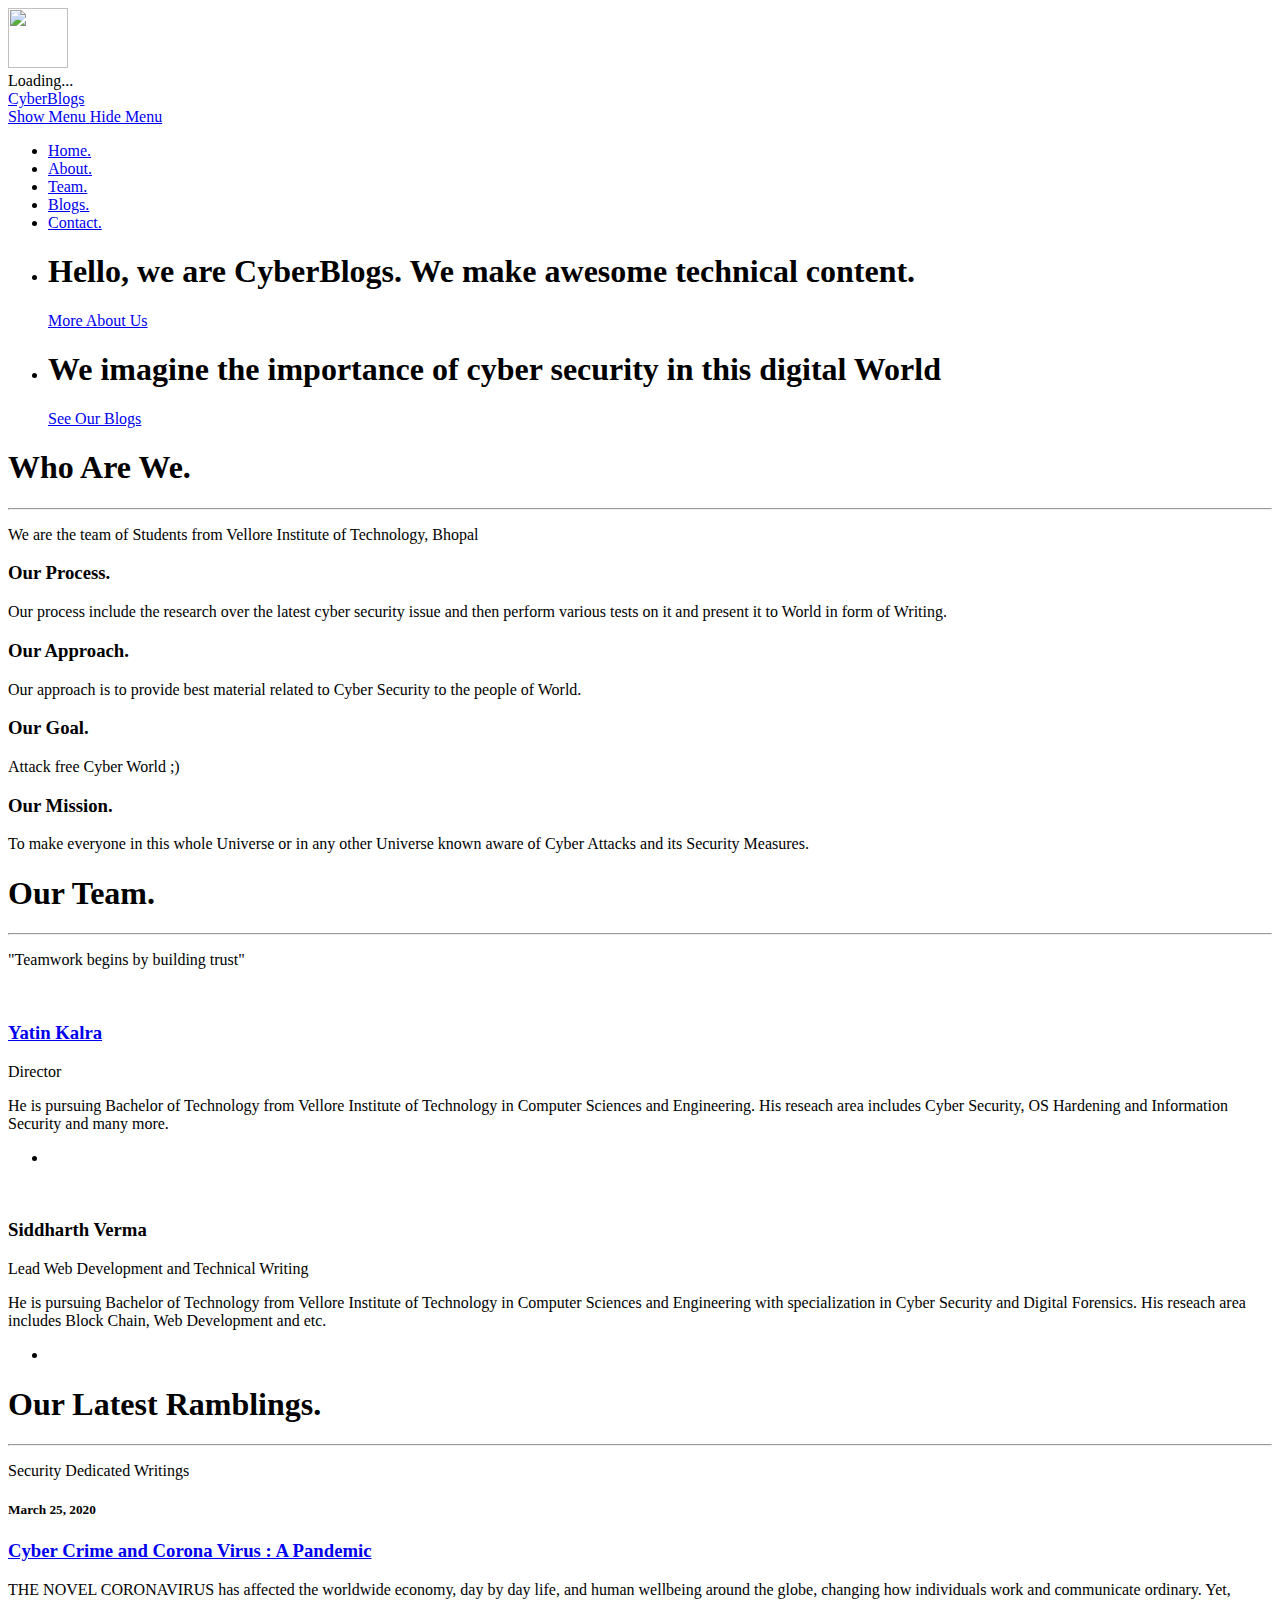
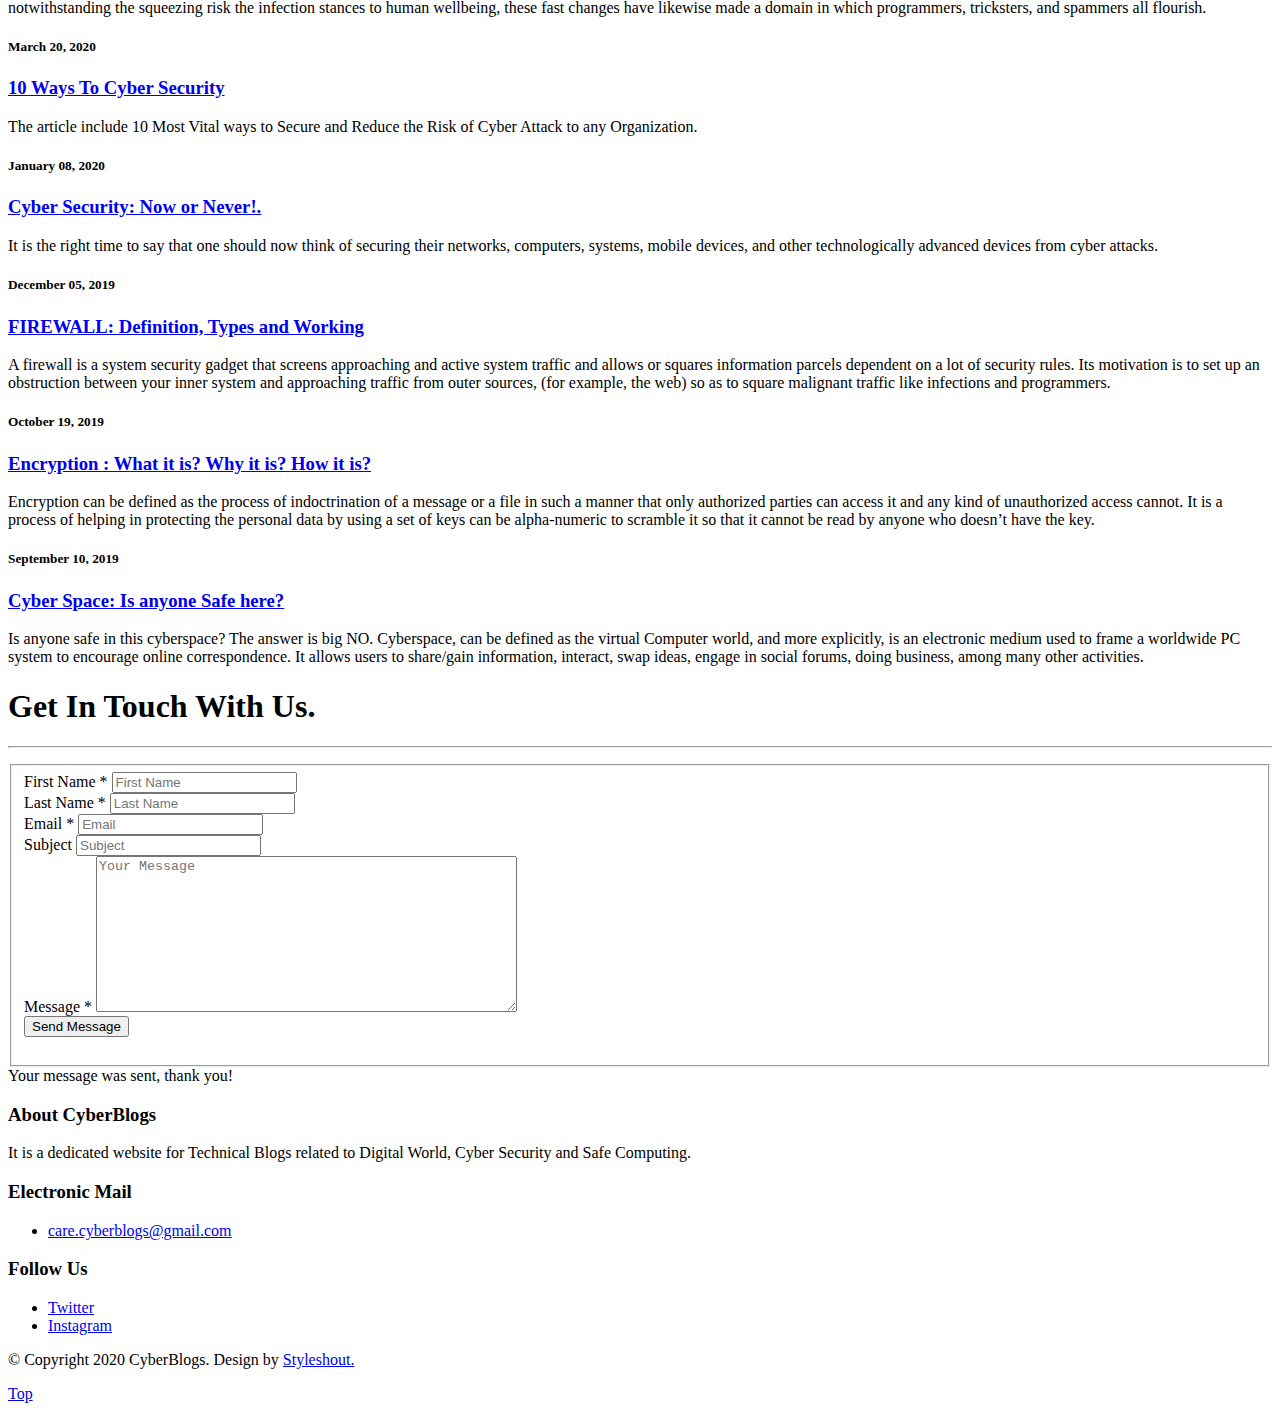
==== term/index.html @ 70e53a6a "Add files via upload" ====
<!DOCTYPE html>
<!--[if lt IE 8 ]><html class="no-js ie ie7" lang="en"> <![endif]-->
<!--[if IE 8 ]><html class="no-js ie ie8" lang="en"> <![endif]-->
<!--[if IE 9 ]><html class="no-js ie ie9" lang="en"> <![endif]-->
<!--[if (gte IE 9)|!(IE)]><!--><html class="no-js" lang="en"> <!--<![endif]-->
<head>

   <!--- Basic Page Needs
   ================================================== -->
   <meta charset="utf-8">
	<title>CyberBlogs</title>
	<meta name="description" content="">  
	<meta name="author" content="">

   <!-- Mobile Specific Metas
   ================================================== -->
	<meta name="viewport" content="width=device-width, initial-scale=1, maximum-scale=1">

	<!-- CSS
    ================================================== -->
   <link rel="stylesheet" href="css/base.css">
	<link rel="stylesheet" href="css/main.css">
   <link rel="stylesheet" href="css/media-queries.css">         

   <!-- Script
   =================================================== -->
	<script src="js/modernizr.js"></script>

   <!-- Favicons
	=================================================== -->
	<link rel="shortcut icon" href="logo.ico" >

</head>

<body class="homepage">

   <div id="preloader"> 
	   <div id="status">
         <img src="images/loader.gif" height="60" width="60" alt="">
         <div class="loader">Loading...</div>
      </div>
   </div>
   

   <!-- Header
   =================================================== -->
   <header id="main-header">

   	<div class="row header-inner">

	      <div class="logo">
	         <a class="smoothscroll" href="#h">CyberBlogs</a>
	      </div>

	      <nav id="nav-wrap">         
	         
	         <a class="mobile-btn" href="#nav-wrap" title="Show navigation">
	         	<span class='menu-text'>Show Menu</span>
	         	<span class="menu-icon"></span>
	         </a>
         	<a class="mobile-btn" href="#" title="Hide navigation">
         		<span class='menu-text'>Hide Menu</span>
         		<span class="menu-icon"></span>
         	</a>         

	         <ul id="nav" class="nav">
	            <li class="current"><a class="smoothscroll" href="#hero">Home.</a></li>
              <li><a class="smoothscroll" href="#about">About.</a></li>     
	 	          <li><a class="smoothscroll" href="#team">Team.</a></li>	            
	            <li><a class="smoothscroll" href="#journal">Blogs.</a></li>
              <li><a class="smoothscroll" href="#contact">Contact.</a></li>
	         </ul> 

	      </nav> <!-- /nav-wrap -->	      

	   </div> <!-- /header-inner -->

   </header> 


   <!-- Hero
   =================================================== -->
   <section id="hero">	
   	  
		<div class="row hero-content">

			<div class="twelve columns flex-container">

			   <div id="hero-slider" class="flexslider">

				   <ul class="slides">

					   <!-- Slide -->
					   <li>
						   <div class="flex-caption">
								<h1>Hello, we are CyberBlogs. We make awesome technical content.</h1>	
								<p><a class="button stroke smoothscroll" href="#about">More About Us</a></p>																   
							</div>						
					   </li>

					   <!-- Slide -->
					   <li>						
							<div class="flex-caption">
								<h1 >We imagine the importance of cyber security in this digital World</h1>	
								<p><a class="button stroke smoothscroll" href="#blog-wrapper">See Our Blogs</a></p>									   
							</div>					
					   </li>

					   
				   </ul>

			   </div> <!-- .flexslider -->				   

	      </div> <!-- .flex-container -->      

		</div> <!-- .hero-content -->	   

   </section> <!-- #hero -->





   <!-- About Section
   ================================================== -->
   <section id="about">

   	<div class="row section-head">

   		<div class="twelve columns">

	         <h1>Who Are We<span>.</span></h1>

	         <hr />

	         <p>We are the team of Students from Vellore Institute of Technology, Bhopal
	         </p>

	      </div>

      </div>

      <div class="row about-content"> 

      	<div class="mob-whole six columns left">

      		<h3>Our Process.</h3>	

	      	<p>Our process include the research over the latest cyber security issue and then perform various tests on it and present it to World in form of Writing.
	         </p>

      	</div> <!-- /left -->

      	<div class="mob-whole six columns right">

	      	<h3>Our Approach.</h3>

	      	<p>Our approach is to provide best material related to Cyber Security to the people of World.
	         </p>	

      	</div> <!-- /right -->

      </div> <!-- /row -->    

      <div class="row about-content"> 

      	<div class="mob-whole six columns left">

	      	<h3>Our Goal.</h3>	

	      	<p>Attack free Cyber World ;)
	         </p>

      	</div> <!-- /left -->

      	<div class="mob-whole six columns right">

	      	<h3>Our Mission.</h3>

	      	<p>To make everyone in this whole Universe or in any other Universe known aware of Cyber Attacks and its Security Measures.
	         </p>	

      	</div> <!-- /right -->

      </div> <!-- /row -->


      <!-- team
   	=================================================== -->
   	<div id='team'>

	      <div class="row team section-head">

	   		<div class="twelve columns">

		         <h1>Our Team<span>.</span></h1>

		         <hr />

		         <p>"Teamwork begins by building trust"
		         </p>	         

		      </div>

	      </div>

      	<div class="row about-content">

      		<div class="twelve columns">

		         <div id="team-wrapper" class="bgrid-half mob-bgrid-whole group">

		            <div class="bgrid member">

		               <div class="member-header">

		                 	<div class="member-pic">
									<img src="images/team/yatinkalra.jpg" alt=""/>                        	                       	
		                 	</div>

		                  <div class="member-name">
		                     <h3><a href="https://yatinkalra.github.io">Yatin Kalra</a></h3>
		                     <p>Director</p>
		                  </div>

		               </div>							

		               <p>He is pursuing Bachelor of Technology from Vellore Institute of Technology in Computer Sciences and Engineering. His reseach area includes Cyber Security, OS Hardening and Information Security and many more.</p>

		               <ul class="member-social">
		                 
		                  
		                  <li><a href="https://www.linkedin.com/in/yatin-kalra/"><i class="fa fa-linkedin"></i></a></li>
		                
		               </ul>

		          	</div> <!-- /member -->

		            <div class="bgrid member">

		              	<div class="member-header">
										
								<div class="member-pic">
		                 		<img src="images/team/10010.png" alt=""/>                        	
		                	</div>
		                
		                	<div class="member-name">
		                   	<h3>Siddharth Verma</h3>
		                   	<p>Lead Web Development and Technical Writing</p>
		                	</div>

		               </div>

		               <p>He is pursuing Bachelor of Technology from Vellore Institute of Technology in Computer Sciences and Engineering with specialization in Cyber Security and Digital Forensics. His reseach area includes Block Chain, Web Development and etc. </p>

		               <ul class="member-social">
		                  
		                  <li><a href="https://www.linkedin.com/in/siddharth-v-68b170111/"><i class="fa fa-linkedin"></i></a></li>
		                  
		               </ul>

		       		</div> <!-- /member -->

		         </div> <!-- /twelve -->

	         </div> <!-- /team-wrapper -->

         </div> <!-- /row -->

      </div> <!-- /team -->           

   </section> <!-- /about -->


   <!-- journal
   =================================================== -->
   <section id="journal">

	   <div class="row section-head">

	   	<div class="twelve columns">

			   <h1>Our Latest Ramblings<span>.</span></h1>

			   <hr />

			   <p>Security Dedicated Writings
		      </p>	         

		    </div>

	   </div>

      <div class="row">

      	<div class="twelve columns">

	         <div id="blog-wrapper" class="bgrid-third s-bgrid-half mob-bgrid-whole group">

	            <article class="bgrid">
						
						<h5>March 25, 2020</h5>
	               <h3><a href="CyberAttacksandCoronaVirusAPandemic.html">Cyber Crime and Corona Virus : A Pandemic</a></h3>
	                           
	               <p>THE NOVEL CORONAVIRUS has affected the worldwide economy, day by day life, and human wellbeing around the globe, changing how individuals work and communicate ordinary. Yet, notwithstanding the squeezing risk the infection stances to human wellbeing, these fast changes have likewise made a domain in which programmers, tricksters, and spammers all flourish.
	               </p>
	                        
	            </article>

	            <article class="bgrid">
						
						<h5>March 20, 2020</h5>
	               <h3><a href="10WaysToCyberSecurity.html">10 Ways To Cyber Security</a></h3>
	                           
	               <p>
	               The article include 10 Most Vital ways to Secure and Reduce the Risk of Cyber Attack to any Organization. 
	            	</p>
	                        
	            </article>

	            <article class="bgrid">
						
						<h5>January 08, 2020</h5>	
	               <h3><a href="CyberSecurity.html">Cyber Security: Now or Never!.</a></h3>
	                           
	               <p>
	               It is the right time to say that one should now think of securing their networks, computers, systems, mobile devices, and other technologically advanced devices from cyber attacks. 
	            	</p>
	                        
	            </article>

	            <article class="bgrid first">
						
						<h5>December 05, 2019</h5>
	               <h3><a href="Firewall.html">FIREWALL: Definition, Types and Working</a></h3>
	                           
	               <p>
	              A firewall is a system security gadget that screens approaching and active system traffic and allows or squares information parcels dependent on a lot of security rules. Its motivation is to set up an obstruction between your inner system and approaching traffic from outer sources, (for example, the web) so as to square malignant traffic like infections and programmers.
	            	</p>
	                        
	            </article>



	            <article class="bgrid">
						
						<h5>October 19, 2019</h5>
	               <h3><a href="Encryption.html">Encryption : What it is? Why it is? How it is?
</a></h3>
	                           
	               <p>Encryption can be defined as the process of indoctrination of a message or a file in such a manner that only authorized parties can access it and any kind of unauthorized access cannot. It is a process of helping in protecting the personal data by using a set of keys can be alpha-numeric to scramble it so that it cannot be read by anyone who doesn’t have the key.
	            	</p>
	                        
	            </article>    
              <article class="bgrid">
            
            <h5>September 10, 2019</h5>
                 <h3><a href="CyberSpace.html">Cyber Space: Is anyone Safe here?</a></h3>
                             
                 <p>Is anyone safe in this cyberspace? The answer is big NO. Cyberspace, can be defined as the virtual Computer world, and more explicitly, is an electronic medium used to frame a worldwide PC system to encourage online correspondence. It allows users to share/gain information, interact, swap ideas, engage in social forums, doing business, among many other activities.
                </p>
                          
              </article>                   

	         </div> <!-- /blog-wrapper -->

	      </div> <!-- /twelve -->

      </div> <!-- /row -->

   </section> <!-- /blog -->

   
   <!-- Contact Section
   ================================================== -->
   <section id="contact">

   	<div class="row section-head">

   		<div class="twelve columns">

	         <h1>Get In Touch With Us<span>.</span></h1>

	         <hr />

	         <p>
	         </p>

	      </div>

      </div>

      <div class="row form-section">
      	
      	<div id="contact-form" class="twelve columns">

            <form name="contactForm" id="contactForm" method="post" action="">

      			<fieldset>

                  <div class="row">

	                  <div class="six columns mob-whole">
	                  	<label for="contactFname">First Name <span class="required">*</span></label>	      						   
	      					<input name="contactFname" type="text" id="contactFname" placeholder="First Name" value="" />	      					
	                  </div>

	                  <div class="six columns mob-whole">	
	                  	<label for="contactLname">Last Name <span class="required">*</span></label>      						   
	      					<input name="contactLname" type="text" id="contactLname" placeholder="Last Name" value="" />	      					
	                  </div>	                        

                  </div>

                  <div class="row">

	                  <div class="six columns mob-whole">	
	                  	<label for="contactEmail">Email <span class="required">*</span></label>      						   
	      					<input name="contactEmail" type="text" id="contactEmail" placeholder="Email" value="" />	      					
	                  </div>

	                  <div class="six columns mob-whole">	 
	                  	<label for="contactSubject">Subject</label>     						   
	      					<input name="contactSubject" type="text" id="contactSubject" placeholder="Subject"  value="" />	      					
	                  </div>

                  </div>

                  <div class="row">

	                  <div class="twelve columns">
	                     <label  for="contactMessage">Message <span class="required">*</span></label>
	                     <textarea name="contactMessage"  id="contactMessage" placeholder="Your Message" rows="10" cols="50" ></textarea>
	                  </div>

                  </div>

                  <div>
                     <button class="submit full-width">Send Message</button>
                     <div id="image-loader">
                        <img src="images/loader.gif" alt="" />
                     </div>
                  </div>

      			</fieldset>
      				
      		</form> <!-- /contactForm -->

            <!-- message box -->
            <div id="message-warning"></div>
            <div id="message-success">
               <i class="fa fa-check"></i>Your message was sent, thank you!<br />
    			</div>

         </div> <!-- /contact-form -->      	

      </div> <!-- /form-section -->     

   </section>  <!-- /contact-->



   <!-- Footer
   ================================================== -->
   <footer>

      <div class="row">       

         <div class="six columns tab-whole footer-about">
        
        <h3>About CyberBlogs</h3>
               
            <p>It is a dedicated website for Technical Blogs related to Digital World, Cyber Security and Safe Computing.
            </p>

         </div> <!-- /footer-about -->

         <div class="six columns tab-whole right-cols">

            <div class="row">

               <div class="columns">
                  <h3 class="address">Electronic Mail</h3>
                  
                  <ul>
                    
                    <li><a href="mailto:care.cyberblogs@gmail.com">care.cyberblogs@gmail.com</a></li>
                  </ul>                  
               </div> <!-- /columns -->             

               <div class="columns last">
                  <h3 class="contact">Follow Us</h3>

                  <ul>

                     <li><a href="#">Twitter</a></li>
                     <li><a href="#">Instagram</a></li>
                  </ul>
                  
               </div> <!-- /columns --> 

            </div> <!-- /Row(nested) -->

         </div>

         <p class="copyright">&copy; Copyright 2020 CyberBlogs. Design by <a href="http://www.styleshout.com/">Styleshout.</a></p>        

         <div id="go-top">
            <a class="smoothscroll" title="Back to Top" href="#top"><span>Top</span><i class="fa fa-long-arrow-up"></i></a>
         </div>

      </div> <!-- /row -->

   </footer> <!-- /footer -->

   <!-- Java Script
   ================================================== -->
   <script src="http://ajax.googleapis.com/ajax/libs/jquery/1.10.2/jquery.min.js"></script>
   <script>window.jQuery || document.write('<script src="js/jquery-1.10.2.min.js"><\/script>')</script>
   <script type="text/javascript" src="js/jquery-migrate-1.2.1.min.js"></script>   
   <script src="js/jquery.flexslider.js"></script>
   <script src="js/jquery.fittext.js"></script>
   <script src="js/backstretch.js"></script> 
   <script src="js/waypoints.js"></script>  
   <script src="js/main.js"></script>

</body>

</html>
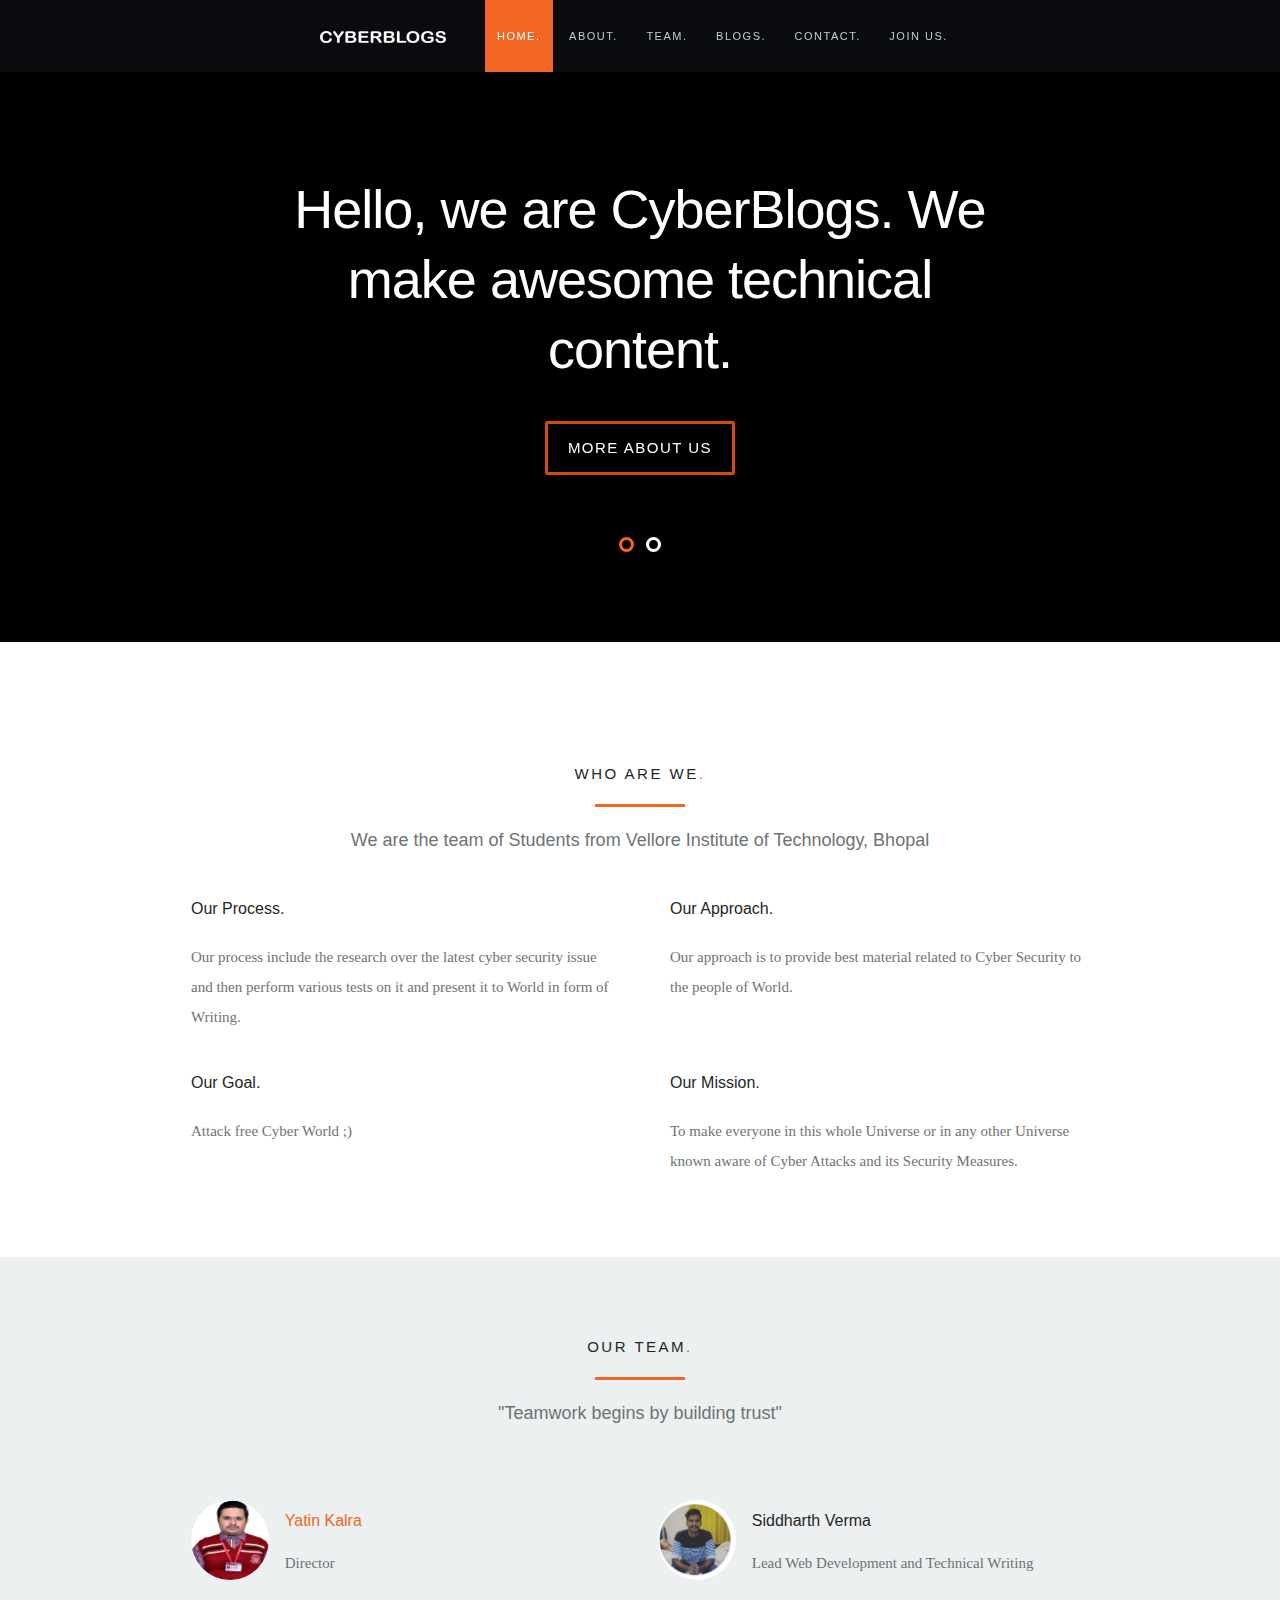
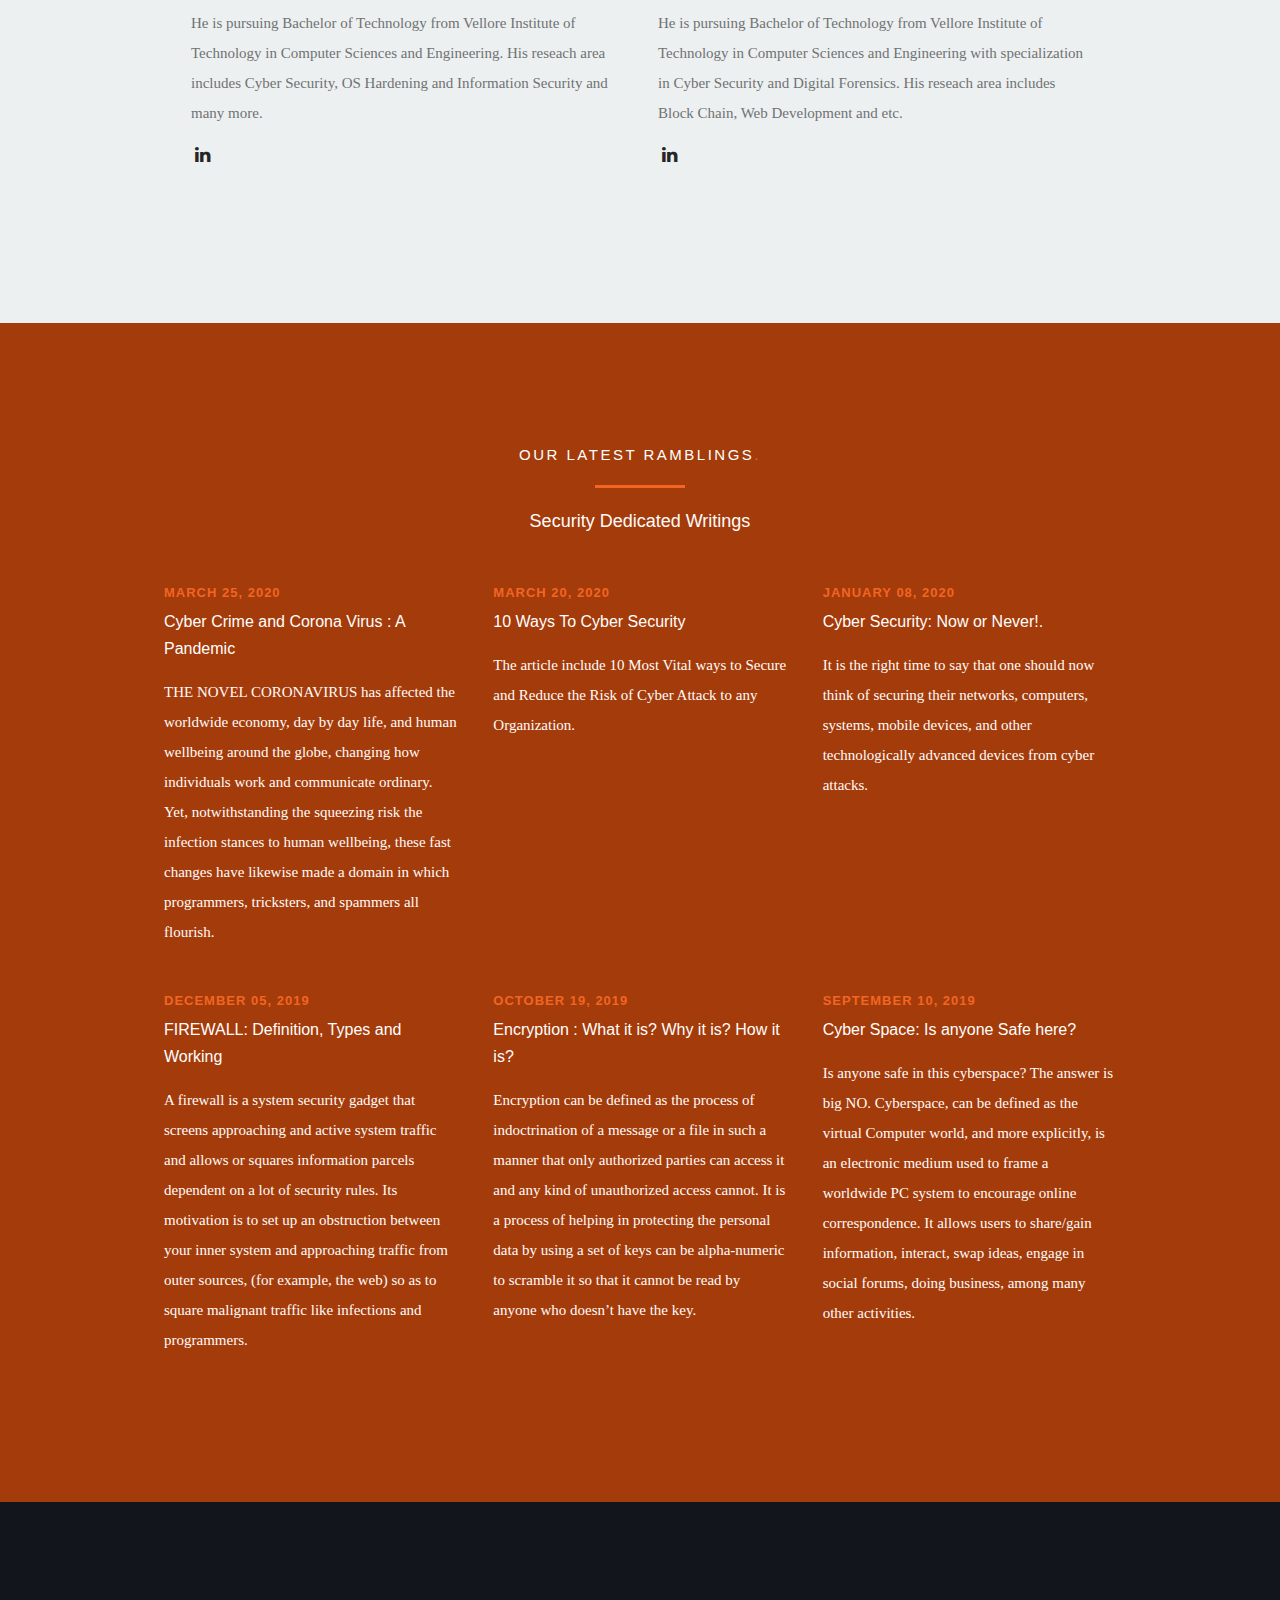
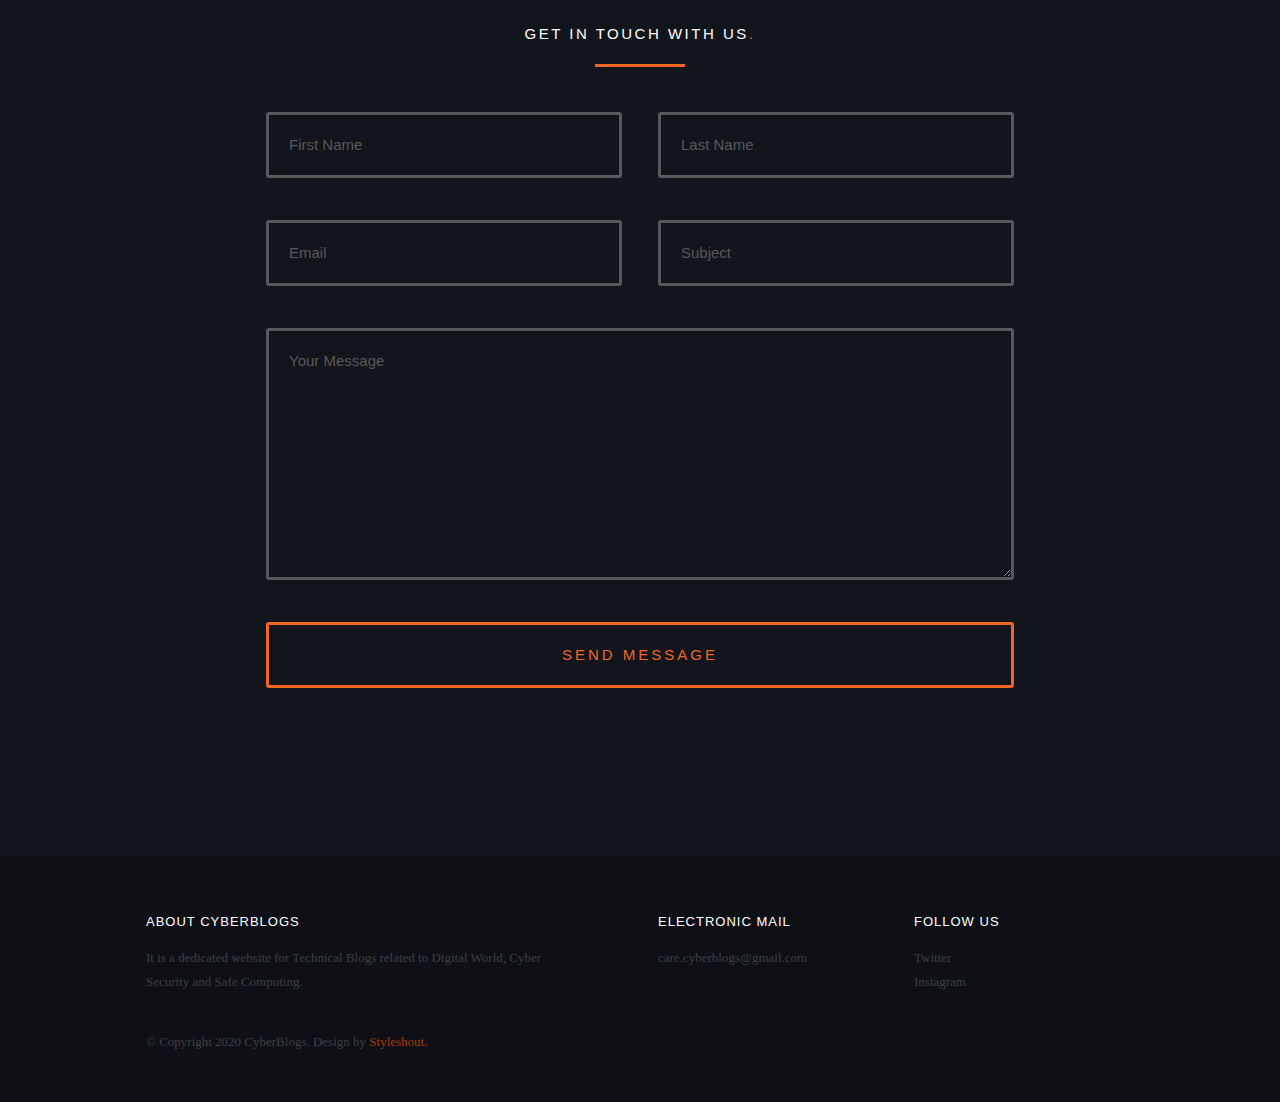
==== commit bc8e19eb: "Update Join Us Column" ====
--- a/term/index.html
+++ b/term/index.html
@@ -1,4 +1,4 @@
-<!DOCTYPE html>
+	<!DOCTYPE html>
 <!--[if lt IE 8 ]><html class="no-js ie ie7" lang="en"> <![endif]-->
 <!--[if IE 8 ]><html class="no-js ie ie8" lang="en"> <![endif]-->
 <!--[if IE 9 ]><html class="no-js ie ie9" lang="en"> <![endif]-->
@@ -69,6 +69,7 @@
 	 	          <li><a class="smoothscroll" href="#team">Team.</a></li>	            
 	            <li><a class="smoothscroll" href="#journal">Blogs.</a></li>
               <li><a class="smoothscroll" href="#contact">Contact.</a></li>
+               <li><a class="current" href="https://docs.google.com/forms/d/e/1FAIpQLSdSVOXUPXWKIibEZHU6uEx7wgsjXc45kYLTH7e_ikDORe4XVw/viewform?usp=sf_link">Join Us.</a></li>
 	         </ul> 
 
 	      </nav> <!-- /nav-wrap -->	      
@@ -496,6 +497,9 @@
                      <li><a href="#">Twitter</a></li>
                      <li><a href="#">Instagram</a></li>
                   </ul>
+
+
+
                   
                </div> <!-- /columns --> 
 
@@ -526,4 +530,4 @@
 
 </body>
 
-</html>+</html>
--- a/term/css/base.css
+++ b/term/css/base.css
@@ -0,0 +1,623 @@
+/* =================================================================== */
+/* 
+/*  Puremedia v1.0 Base Stylesheet
+/*  url:styleshout.com
+/*  10-09-2014
+/*
+/*  ------------------------------------------------------------------ 
+  
+    TOC: 
+    a. Reset
+    b. Basic Setup Styles
+    c. Typography  
+    d. Media
+    e. Grid
+    f. MISC
+  
+/* =================================================================== */
+
+/* 
+/* a. Reset - normalize.css v3.0.1 | MIT License | git.io/normalize
+/* =================================================================== */
+html {
+	font-family: sans-serif;
+	-ms-text-size-adjust: 100%;
+	-webkit-text-size-adjust: 100%;
+}
+body {
+	margin: 0;
+}
+article, aside, details, figcaption, figure, footer, header, hgroup, main, nav, section, summary {
+	display: block;
+}
+audio, canvas, progress, video {
+	display: inline-block;
+	vertical-align: baseline;
+}
+audio:not([controls]) {
+	display: none;
+	height: 0;
+}
+[hidden], template {
+	display: none;
+}
+a {
+	background: transparent;
+}
+a:active, a:hover {
+	outline: 0;
+}
+abbr[title] {
+	border-bottom: 1px dotted;
+}
+b, strong {
+	font-weight: bold;
+}
+dfn {
+	font-style: italic;
+}
+h1 {
+	font-size: 2em;
+	margin: 0.67em 0;
+}
+mark {
+	background: #ff0;
+	color: #000;
+}
+small {
+	font-size: 80%;
+}
+sub, sup {
+	font-size: 75%;
+	line-height: 0;
+	position: relative;
+	vertical-align: baseline;
+}
+sup {
+	top: -0.5em;
+}
+sub {
+	bottom: -0.25em;
+}
+img {
+	border: 0;
+}
+svg:not(:root) {
+	overflow: hidden;
+}
+figure {
+	margin: 1em 40px;
+}
+hr {
+	-moz-box-sizing: content-box;
+	box-sizing: content-box;
+	height: 0;
+}
+pre {
+	overflow: auto;
+}
+code, kbd, pre, samp {
+	font-family: monospace, monospace;
+	font-size: 1em;
+}
+button, input, optgroup, select, textarea {
+	color: inherit;
+	font: inherit;
+	margin: 0;
+}
+button {
+	overflow: visible;
+}
+button, select {
+	text-transform: none;
+}
+button, html input[type="button"], input[type="reset"], input[type="submit"] {
+	-webkit-appearance: button;
+	cursor: pointer;
+}
+button[disabled], html input[disabled] {
+	cursor: default;
+}
+button::-moz-focus-inner, input::-moz-focus-inner {
+	border: 0;
+	padding: 0;
+}
+input {
+	line-height: normal;
+}
+input[type="checkbox"], input[type="radio"] {
+	box-sizing: border-box;
+	padding: 0;
+}
+input[type="number"]::-webkit-inner-spin-button, input[type="number"]::-webkit-outer-spin-button {
+	height: auto;
+}
+input[type="search"] {
+	-webkit-appearance: textfield;
+	-moz-box-sizing: content-box;
+	-webkit-box-sizing: content-box;
+	box-sizing: content-box;
+}
+input[type="search"]::-webkit-search-cancel-button, input[type="search"]::-webkit-search-decoration {
+	-webkit-appearance: none;
+}
+fieldset {
+	border: 1px solid #c0c0c0;
+	margin: 0 2px;
+	padding: 0.35em 0.625em 0.75em;
+}
+legend {
+	border: 0;
+	padding: 0;
+}
+textarea {
+	overflow: auto;
+}
+optgroup {
+	font-weight: bold;
+}
+table {
+	border-collapse: collapse;
+	border-spacing: 0;
+}
+td, th {
+	padding: 0;
+}
+
+/* 
+/* b. Basic Setup Styles - Top Elements
+/* =================================================================== */
+*, *:before, *:after {
+	-webkit-box-sizing: border-box;
+	-moz-box-sizing: border-box;
+	box-sizing: border-box;
+}
+html {
+	-webkit-font-smoothing: antialiased;
+	-moz-osx-font-smoothing: grayscale;
+	font-size: 62.5%;
+}
+body {
+	font-weight: normal;
+	line-height: 1;
+	text-rendering: optimizeLegibility;
+}
+
+/* 
+/* c. Typography
+====================================================================== */
+div, dl, dt, dd, ul, ol, li, h1, h2, h3, h4, h5, h6, pre, form, p, blockquote, th, td {
+	margin: 0;
+	padding: 0;
+}
+h1, h2, h3, h4, h5, h6 {
+	text-rendering: optimizeLegibility;
+	line-height: 1.2;
+}
+hr {
+	border: solid #ddd;
+	border-width: 1px 0 0;
+	clear: both;
+	margin: 11px 0 24px;
+	height: 0;
+}
+em, i {
+	font-style: italic;
+	line-height: inherit;
+}
+strong, b {
+	font-weight: bold;
+	line-height: inherit;
+}
+small {
+	font-size: 60%;
+	line-height: inherit;
+}
+ul {
+	list-style: none;
+}
+ol {
+	list-style: decimal;
+}
+ol, ul.square, ul.circle, ul.disc {
+	margin-left: 17px;
+}
+ul.square {
+	list-style: square;
+}
+ul.circle {
+	list-style: circle;
+}
+ul.disc {
+	list-style: disc;
+}
+ul li {
+	padding-left: 4px;
+}
+ul ul, ul ol, ol ol, ol ul {
+	margin: 3px 0 3px 17px;
+}
+
+/* links
+---------------------------------------------------------------------- */
+a {
+	text-decoration: none;
+	line-height: inherit;
+}
+a img {
+	border: none;
+}
+a:focus {
+	outline: none;
+}
+p a, p a:visited {
+	line-height: inherit;
+}
+
+/* 
+/* d. Media
+/* =================================================================== */
+img, video, embed, object {
+	max-width: 100%;
+	height: auto;
+}
+object, embed {
+	height: 100%;
+}
+img {
+	-ms-interpolation-mode: bicubic;
+}
+
+/* 
+/* e. Grid
+===================================================================== */
+.row {
+	width: 94%;
+	max-width: 1024px;
+	margin: 0 auto;
+}
+.ie8 .row {
+	width: 1024px;
+}
+.narrow .row {
+	max-width: 980px;
+}
+.row .row {
+	width: auto;
+	max-width: none;
+	margin-left: -18px;
+	margin-right: -18px;
+}
+.row:before, .row:after {
+	content: "";
+	display: table;
+}
+.row:after {
+	clear: both;
+}
+.column, .columns, .bgrid {
+	position: relative;
+	padding: 0 18px;
+	min-height: 1px;
+	float: left;
+}
+.column.centered, .columns.centered {
+	float: none;
+	margin: 0 auto;
+}
+.row.collapsed > .column, .row.collapsed > .columns, .column.collapsed, .columns.collapsed {
+	padding: 0;
+}
+[class*="column"] + [class*="column"]:last-child {
+	float: right;
+}
+[class*="column"] + [class*="column"].end {
+	float: right;
+}
+.one, .row .one {
+	width: 8.33333%;
+}
+.two, .row .two {
+	width: 16.66667%;
+}
+.three, .row .three {
+	width: 25%;
+}
+.four, .row .four {
+	width: 33.33333%;
+}
+.five, .row .five {
+	width: 41.66667%;
+}
+.six, .row .six {
+	width: 50%;
+}
+.seven, .row .seven {
+	width: 58.33333%;
+}
+.eight, .row .eight {
+	width: 66.66667%;
+}
+.nine, .row .nine {
+	width: 75%;
+}
+.ten .row .ten {
+	width: 83.33333%;
+}
+.eleven, .row .eleven {
+	width: 91.66667%;
+}
+.twelve, .row .twelve {
+	width: 100%;
+}
+
+/* tablets
+--------------------------------------------------------------- */
+@media screen and (max-width:768px) {
+	.row {
+		width: auto;
+		padding-left: 30px;
+		padding-right: 30px;
+	}
+	.row .row {
+		padding-left: 0;
+		padding-right: 0;
+		margin-left: -15px;
+		margin-right: -15px;
+	}
+	.column, .columns {
+		padding: 0 15px;
+	}
+	.tab-fourth, .row .tab-fourth {
+		width: 25%;
+	}
+	.tab-third, .row .tab-third {
+		width: 33.33333%;
+	}
+	.tab-half, .row .tab-half {
+		width: 50%;
+	}
+	.tab-2thirds, .row .tab-2thirds {
+		width: 66.66667%;
+	}
+	.tab-3fourths, .row .tab-3fourths {
+		width: 75%;
+	}
+	.tab-whole, .row .tab-whole {
+		width: 100%;
+	}
+}
+
+/* mobile
+--------------------------------------------------------------- */
+@media screen and (max-width:600px) {
+	.row {
+		padding-left: 25px;
+		padding-right: 25px;
+	}
+	.row .row {
+		margin-left: -10px;
+		margin-right: -10px;
+	}
+	.column, .columns {
+		padding: 0 10px;
+	}
+	.mob-fourth, .row .mob-fourth {
+		width: 25%;
+	}
+	.mob-half, .row .mob-half {
+		width: 50%;
+	}
+	.mob-3fourths, .row .mob-3fourths {
+		width: 75%;
+	}
+	.mob-whole, .row .mob-whole {
+		width: 100%;
+	}
+}
+
+/* small mobile devices
+--------------------------------------------------------------- */
+@media screen and (max-width:400px) {
+	.row {
+		padding-left: 30px;
+		padding-right: 30px;
+	}
+	.row .row {
+		padding-left: 0;
+		padding-right: 0;
+		margin-left: 0;
+		margin-right: 0;
+	}
+	.column, .columns {
+		width: auto !important;
+		float: none !important;
+		margin-left: 0;
+		margin-right: 0;
+		clear: both;
+		padding: 0;
+	}
+	[class*="column"] + [class*="column"]:last-child {
+		float: none;
+	}
+}
+
+/* larger screens
+--------------------------------------------------------------- */
+@media screen and (min-width:1200px) {
+	.wide .wrap {
+		max-width: 1180px;
+	}
+}
+
+
+/* block grids
+--------------------------------------------------------------- */
+.bgrid-sixth .bgrid {
+	width: 16.66667%;
+}
+.bgrid-fourth .bgrid {
+	width: 25%;
+}
+.bgrid-third .bgrid {
+	width: 33.33333%;
+}
+.bgrid-half .bgrid {
+	width: 50%;
+}
+.bgrid {
+	padding: 0;
+}
+
+/* Clearing for block grid columns. Allows columns with
+different heights to align properly. */
+.first {
+	clear: both;
+}
+
+/* first column in large(default) screen - for IE8 */
+.bgrid-sixth .bgrid:nth-child(6n+1), .bgrid-fourth .bgrid:nth-child(4n+1), .bgrid-third .bgrid:nth-child(3n+1), .bgrid-half .bgrid:nth-child(2n+1) {
+	clear: both;
+}
+
+/* smaller screens */
+@media screen and (max-width:900px) {
+	/* block grids for small screens */
+	.s-bgrid-sixth .bgrid {
+		width: 16.66667%;
+	}
+	.s-bgrid-fourth .bgrid {
+		width: 25%;
+	}
+	.s-bgrid-third .bgrid {
+		width: 33.33333%;
+	}
+	.s-bgrid-half .bgrid {
+		width: 50%;
+	}
+	.s-bgrid-whole .bgrid {
+		width: 100%;
+		clear: both;
+	}
+	.first, [class*="bgrid-"] .bgrid:nth-child(n) {
+		clear: none;
+	}
+	.s-bgrid-sixth .bgrid:nth-child(6n+1), .s-bgrid-fourth .bgrid:nth-child(4n+1), .s-bgrid-third .bgrid:nth-child(3n+1), .s-bgrid-half .bgrid:nth-child(2n+1) {
+		clear: both;
+	}
+}
+
+/* tablets */
+@media screen and (max-width:768px) {
+	.tab-bgrid-sixth .bgrid {
+		width: 16.66667%;
+	}
+	.tab-bgrid-fourth .bgrid {
+		width: 25%;
+	}
+	.tab-bgrid-third .bgrid {
+		width: 33.33333%;
+	}
+	.tab-bgrid-half .bgrid {
+		width: 50%;
+	}
+	.tab-bgrid-whole .bgrid {
+		width: 100%;
+		clear: both;
+	}
+	.first, [class*="tab-bgrid-"] .bgrid:nth-child(n) {
+		clear: none;
+	}
+	.tab-bgrid-sixth .bgrid:nth-child(6n+1), .tab-bgrid-fourth .bgrid:nth-child(4n+1), .tab-bgrid-third .bgrid:nth-child(3n+1), .tab-bgrid-half .bgrid:nth-child(2n+1) {
+		clear: both;
+	}
+}
+
+/* mobile devices */
+@media screen and (max-width:600px) {
+	.mob-bgrid-sixth .bgrid {
+		width: 16.66667%;
+	}
+	.mob-bgrid-fourth .bgrid {
+		width: 25%;
+	}
+	.mob-bgrid-third .bgrid {
+		width: 33.33333%;
+	}
+	.mob-bgrid-half .bgrid {
+		width: 50%;
+	}
+	.mob-bgrid-whole .bgrid {
+		width: 100%;
+		clear: both;
+	}
+	.first, [class*="mob-bgrid-"] .bgrid:nth-child(n) {
+		clear: none;
+	}
+	.mob-bgrid-sixth .bgrid:nth-child(6n+1), .mob-bgrid-fourth .bgrid:nth-child(4n+1), .mob-bgrid-third .bgrid:nth-child(3n+1), .mob-bgrid-half .bgrid:nth-child(2n+1) {
+		clear: both;
+	}
+}
+
+/* stack on small mobile devices */
+@media screen and (max-width:400px) {
+	.stack .bgrid {
+		width: auto !important;
+		float: none !important;
+		margin-left: 0;
+		margin-right: 0;
+		clear: both;
+	}
+}
+
+/* 
+/* f. MISC
+===================================================================== */
+
+/* Clearing - (http://nicolasgallagher.com/micro-clearfix-hack/
+--------------------------------------------------------------------- */
+.group:before, .group:after {
+	content: "";
+	display: table;
+}
+.group:after {
+	clear: both;
+}
+
+/* Misc Helper Styles
+--------------------------------------------------------------------- */
+.hidden {
+	display: none;
+}
+.remove-bottom {
+	margin-bottom: 0;
+}
+.half-bottom {
+	margin-bottom: 15px !important;
+}
+.add-bottom {
+	margin-bottom: 30px !important;
+}
+.no-border {
+	border: none;
+}
+.text-center {
+	text-align: center;
+}
+.text-left {
+	text-align: left;
+}
+.text-right {
+	text-align: right;
+}
+.pull-left {
+	float: left;
+}
+.pull-right {
+	float: right;
+}
+.align-center {
+	margin-left: auto;
+	margin-right: auto;
+	text-align: center;
+}--- a/term/css/main.css
+++ b/term/css/main.css
@@ -0,0 +1,2001 @@
+/* =================================================================== */
+/* 
+/*  Puremedia v1.0 Main Stylesheet
+/*  url:styleshout.com
+/*  10-10-2014
+/*
+/*  ------------------------------------------------------------------ 
+
+    TOC: 
+    a. Webfonts and Iconfonts
+    b. Document Setup
+    c. Forms  
+    d. Preloader
+    e. Buttons
+    f. Other Components
+    g. Header Styles
+    h. Content Styles
+    i. Footer Styles
+    j. Common and shared styles
+    k. Hero Section
+    l. Portfolio Section
+    m. Services Section
+    n. About Section
+    o. Journal Section
+    p. Contact Section
+    q. Blog Entry
+    r. Portfolio Entry
+
+/* =================================================================== */
+
+/* 
+/* a. Webfonts and Iconfonts
+/* =================================================================== */
+@import url("fonts.css");
+@import url("font-awesome/css/font-awesome.min.css");
+@import url("simple-line-icons/simple-line-icons.css");
+
+/* 
+/* b. Document Setup
+/* =================================================================== */
+
+/* Body
+---------------------------------------------------------------------- */
+body {
+	background: #0e1015;
+	font: 15px/30px "merriweather-regular", serif;
+	font-weight: normal;
+	color: #575859;
+}
+
+/* Links
+---------------------------------------------------------------------- */
+a, a:visited {
+	color: #f26522;
+	-moz-transition: all 0.3s ease-in-out;
+	-o-transition: all 0.3s ease-in-out;
+	-webkit-transition: all 0.3s ease-in-out;
+	-ms-transition: all 0.3s ease-in-out;
+	transition: all 0.3s ease-in-out;
+}
+a:hover, a:focus {
+	color: black;
+}
+
+/* Typography
+--------------------------------------------------------------------- */
+h1, h2, h3, h4, h5, h6 {
+	font-family: "raleway-bold", sans-serif;
+	color: #252525;
+	font-style: normal;
+	text-rendering: optimizeLegibility;
+	margin: 18px 0 15px;
+}
+h1 a, h2 a, h3 a, h4 a, h5 a, h6 a {
+	font-weight: inherit;
+}
+h1 {
+	font-size: 30px;
+	line-height: 36px;
+	margin-top: 0;
+	letter-spacing: -1px;
+}
+h2 {
+	font-size: 24px;
+	line-height: 30px;
+}
+h3 {
+	font-size: 20px;
+	line-height: 30px;
+}
+h4 {
+	font-size: 17px;
+	line-height: 30px;
+}
+h5 {
+	font-size: 14px;
+	line-height: 30px;
+	margin-top: 15px;
+	text-transform: uppercase;
+	letter-spacing: 1px;
+}
+h6 {
+	font-size: 13px;
+	line-height: 30px;
+	margin-top: 15px;
+	text-transform: uppercase;
+	letter-spacing: 1px;
+}
+p {
+	margin: 15px 0 15px 0;
+}
+p img {
+	margin: 0;
+}
+p.lead {
+	font: 17px/33px "merriweather-light", serif;
+	color: #707273;
+}
+em {
+	font: 15px/30px "merriweather-italic", serif;
+	font-style: normal;
+}
+strong, b {
+	font: 15px/30px "merriweather-bold", serif;
+	font-weight: normal;
+}
+small {
+	font-size: 11px;
+	line-height: inherit;
+}
+blockquote {
+	margin: 18px 0px;
+	padding-left: 40px;
+	position: relative;
+}
+blockquote:before {
+	content: "\201C";
+	opacity: 0.45;
+	font-size: 80px;
+	line-height: 0px;
+	margin: 0;
+	font-family: arial, sans-serif;
+	position: absolute;
+	top: 30px;
+	left: 0;
+}
+blockquote p {
+	font-family: georgia, serif;
+	font-style: italic;
+	padding: 0;
+	font-size: 18px;
+	line-height: 30px;
+}
+blockquote cite {
+	display: block;
+	font-size: 12px;
+	font-style: normal;
+	line-height: 18px;
+}
+blockquote cite:before {
+	content: "\2014 \0020";
+}
+blockquote cite a, blockquote cite a:visited {
+	color: #707273;
+	border: none;
+}
+abbr {
+	font-family: "merriweather-bold", serif;
+	font-variant: small-caps;
+	text-transform: lowercase;
+	letter-spacing: .5px;
+	color: #7d7e80;
+}
+pre, code {
+	font-family: Consolas, "Andale Mono", Courier, "Courier New", monospace;
+}
+pre {
+	white-space: pre;
+	white-space: pre-wrap;
+	word-wrap: break-word;
+}
+code {
+	padding: 3px;
+	background: #ecf0f1;
+	color: #707273;
+	border-radius: 3px;
+}
+del {
+	text-decoration: line-through;
+}
+abbr[title], dfn[title] {
+	border-bottom: 1px dotted;
+	cursor: help;
+}
+mark {
+	background: #FFF49B;
+	color: #000;
+}
+hr {
+	border: solid white;
+	border-width: 1px 0 0;
+	clear: both;
+	margin: 23px 0 12px;
+	height: 0;
+}
+
+/* Lists
+--------------------------------------------------------------------- */
+ul, ol {
+	margin-top: 15px;
+	margin-bottom: 15px;
+}
+ul {
+	list-style: disc;
+	margin-left: 17px;
+}
+dl {
+	margin: 0 0 15px 0;
+}
+dt {
+	margin: 0;
+	color: #f26522;
+}
+dd {
+	margin: 0 0 0 20px;
+}
+
+/* Floated Image
+--------------------------------------------------------------------- */
+img.pull-right {
+	margin: 12px 0px 0px 18px;
+}
+img.pull-left {
+	margin: 12px 18px 0px 0px;
+}
+
+/* 
+/* c. Forms
+/* =================================================================== */
+form {
+	margin-bottom: 24px;
+}
+fieldset {
+	margin: 0 0 24px 0;
+	padding: 0;
+	border: none;
+}
+input, button {
+	-webkit-font-smoothing: antialiased;
+}
+input[type="text"], 
+input[type="password"], 
+input[type="email"], 
+textarea, 
+select {
+	display: block;
+	padding: 12px 15px;
+	margin: 0 0 12px 0;
+	border: 0;
+	outline: none;
+	vertical-align: middle;
+	color: #a3a4a6;
+	font-family: "raleway-regular", sans-serif;
+	font-size: 14px;
+	line-height: 24px;
+	border-radius: 3px;
+	max-width: 100%;
+	background: transparent;
+	border: 3px solid #a9aaab;
+}
+textarea {
+	min-height: 162px;
+}
+input[type="text"]:focus, 
+input[type="password"]:focus, 
+input[type="email"]:focus, 
+textarea:focus {
+	background: white;
+}
+label, legend {
+	font: 15px/30px "raleway-bold", sans-serif;
+	margin: 12px 0;
+	color: #252525;
+	display: block;
+}
+label span, legend span {
+	color: #575859;
+	font: 15px/30px "merriweather-bold", serif;
+}
+input[type="checkbox"], input[type="radio"] {
+	font-size: 15px;
+	color: #575859;
+}
+input[type="checkbox"] {
+	display: inline;
+}
+
+/* 
+/* d. Preloader
+/* =================================================================== */
+#preloader {
+	position: fixed;
+	top: 0;
+	left: 0;
+	right: 0;
+	bottom: 0;
+	background: #12151b;
+	z-index: 99999;
+	height: 100%;
+}
+.no-js #preloader {
+	display: none;
+}
+
+#status {
+	position: absolute;
+	left: 50%;
+	top: 50%;
+	width: 60px;
+	height: 60px;
+	margin: -30px 0 0 -30px;
+	padding: 0;
+}
+#status img {
+	display: none;
+}
+
+.loader {
+	margin: 0 auto;
+	font-size: 10px;
+	position: relative;
+	text-indent: -9999em;
+	border-top: 1.1em solid rgba(255, 255, 255, 0.2);
+	border-right: 1.1em solid rgba(255, 255, 255, 0.2);
+	border-bottom: 1.1em solid rgba(255, 255, 255, 0.2);
+	border-left: 1.1em solid #f26522;
+	-webkit-animation: load 1.1s infinite linear;
+	animation: load 1.1s infinite linear;
+}
+.loader, .loader:after {
+	border-radius: 50%;
+	width: 60px;
+	height: 60px;
+}
+@-webkit-keyframes load {
+	0% {
+		-webkit-transform: rotate(0deg);
+		transform: rotate(0deg);
+	}
+	100% {
+		-webkit-transform: rotate(360deg);
+		transform: rotate(360deg);
+	}
+}
+@keyframes load {
+	0% {
+		-webkit-transform: rotate(0deg);
+		transform: rotate(0deg);
+	}
+	100% {
+		-webkit-transform: rotate(360deg);
+		transform: rotate(360deg);
+	}
+}
+
+/* for ie8 */
+.ie8 #status img {
+	display: block;
+}
+.ie8 .loader {
+	display: none;
+}
+
+
+/* 
+/* e. Buttons
+/* =================================================================== */
+.button, 
+.button:visited, 
+button, 
+input[type="submit"], 
+input[type="reset"], 
+input[type="button"] {
+	display: inline-block;
+	font: 15px/30px "raleway-bold", sans-serif;
+	padding: 9px 16px;
+	margin: 0 3px 6px 0;
+	background: #818fab;
+	color: white;
+	text-decoration: none;
+	cursor: pointer;
+	height: auto;
+	text-align: center;
+	border: none;
+	border-radius: 3px;
+	-webkit-appearance: none;
+	-webkit-font-smoothing: inherit;	
+	-moz-transition: all 0.3s ease-in-out;
+	-o-transition: all 0.3s ease-in-out;
+	-webkit-transition: all 0.3s ease-in-out;
+	-ms-transition: all 0.3s ease-in-out;
+	transition: all 0.3s ease-in-out;
+}
+.button:hover, 
+button:hover, 
+input[type="submit"]:hover, 
+input[type="reset"]:hover, 
+input[type="button"]:hover {
+	background: #647495;
+	color: white;
+}
+.button.primary, button.primary {
+	background: #f26522;
+}
+.button.primary:hover, button.primary:hover {
+	background: #e3520d;
+}
+button.medium, .button.medium {
+	font: 15px/30px "raleway-bold", sans-serif;
+	padding: 12px 18px !important;
+}
+button.large, .button.large {
+	font: 15px/30px "raleway-bold", sans-serif;
+	padding: 15px 20px !important;
+}
+button.round, .button.round {
+	padding-left: 20px !important;
+	padding-right: 20px !important;
+	border-radius: 1000px;
+	background-clip: padding-box;
+}
+button.stroke, .button.stroke {
+	background: transparent !important;
+	border: 3px solid transparent;
+}
+button.full-width, .button.full-width {
+	width: 100%;
+	margin-right: 0;
+}
+
+.button.pink {
+	background: #ffadcb;
+}
+.button.pink:hover {
+	background: #ff94bb;
+}
+.button.blue {
+	background: #72bbf0;
+}
+.button.blue:hover {
+	background: #5bb0ee;
+}
+.button.black {
+	background: #2e3236;
+}
+.button.black:hover {
+	background: #222528;
+}
+.button.yellow {
+	background: #ffd900;
+}
+.button.yellow:hover {
+	background: #f0cc00;
+}
+.button.red {
+	background: #ff6163;
+}
+.button.red:hover {
+	background: #ff474a;
+}
+.button.green {
+	background: #9bc724;
+}
+.button.green:hover {
+	background: #8ab120;
+}
+.button.grey {
+	background: #8d8e91;
+}
+.button.grey:hover {
+	background: #808184;
+}
+.button.purple {
+	background: #b482c9;
+}
+.button.purple:hover {
+	background: #a970c1;
+}
+.button.orange {
+	background: #f5731c;
+}
+.button.orange:hover {
+	background-color: #ed650a;
+}
+.button.stroke.pink {
+	border-color: #ffadcb;
+	color: #ffadcb;
+}
+.button.stroke.pink:hover {
+	background: #ffadcb !important;
+	color: #fff;
+}
+.button.stroke.blue {
+	border-color: #72bbf0;
+	color: #72bbf0;
+}
+.button.stroke.blue:hover {
+	background: #72bbf0 !important;
+	color: #fff;
+}
+.button.stroke.black {
+	border-color: #2e3236;
+	color: #2e3236;
+}
+.button.stroke.black:hover {
+	background: #2e3236 !important;
+	color: #fff;
+}
+.button.stroke.yellow {
+	border-color: #ffd900;
+	color: #ffd900;
+}
+.button.stroke.yellow:hover {
+	background: #ffd900 !important;
+	color: #fff;
+}
+.button.stroke.red {
+	border-color: #ff6163;
+	color: #ff6163;
+}
+.button.stroke.red:hover {
+	background: #ff6163 !important;
+	color: #fff;
+}
+.button.stroke.green {
+	border-color: #9bc724;
+	color: #9bc724;
+}
+.button.stroke.green:hover {
+	background: #9bc724 !important;
+	color: #fff;
+}
+.button.stroke.grey {
+	border-color: #8d8e91;
+	color: #8d8e91;
+}
+.button.stroke.grey:hover {
+	background: #8d8e91 !important;
+	color: #fff;
+}
+.button.stroke.purple {
+	border-color: #b482c9;
+	color: #b482c9;
+}
+.button.stroke.purple:hover {
+	background: #b482c9 !important;
+	color: #fff;
+}
+.button.stroke.orange {
+	border-color: #f5731c;
+	color: #f5731c;
+}
+.button.stroke.orange:hover {
+	background: #f5731c !important;
+	color: #fff;
+}
+button::-moz-focus-inner, input::-moz-focus-inner {
+	border: 0;
+	padding: 0;
+}
+
+
+/* 
+/* f. Other Components
+/* ================================================================== */
+
+/* Alert Boxes
+/* ------------------------------------------------------------------ */
+.alert-box {
+	padding: 21px 40px 21px 30px;
+	position: relative;
+	margin-bottom: 24px;
+	border-radius: 3px;
+	background-clip: padding-box;
+	font-family: "raleway-semibold", sans-serif;
+}
+.error {
+	background-color: #ffd1d2;
+	color: #e65153;
+}
+.success {
+	background-color: #c8e675;
+	color: #758c36;
+}
+.info {
+	background-color: #d7ecfb;
+	color: #4a95cc;
+}
+.notice {
+	background-color: #fff099;
+	color: #c16527;
+}
+.close {
+	position: absolute;
+	right: 18px;
+	top: 18px;
+	cursor: pointer;
+}
+
+/* Drop Cap
+/* ------------------------------------------------------------------ */
+.drop-cap:first-letter {
+	float: left;
+	margin: 0;
+	padding: 14px 6px 0 0;
+	font-size: 84px;
+	font-family: "raleway-bold", sans-serif;
+	line-height: 60px;
+	text-indent: 0;
+	background: transparent;
+	color: inherit;
+}
+
+/* Line Definition Style Markup
+/* ------------------------------------------------------------------ */
+.lining dt, .lining dd {
+	display: inline;
+	margin: 0;
+}
+.lining dt + dt:before, .lining dd + dt:before {
+	content: "\A";
+	white-space: pre;
+}
+.lining dd + dd:before {
+	content: ", ";
+}
+.lining dd + dd:before {
+	content: ", ";
+}
+.lining dd:before {
+	content: ":";
+	margin-left: -0.2em;
+}
+
+/* Dictionary Definition Style Markup
+/* ------------------------------------------------------------------ */
+.dictionary-style dt {
+	display: inline;
+	counter-reset: definitions;
+}
+.dictionary-style dt + dt:before {
+	content: ", ";
+	margin-left: -0.2em;
+}
+.dictionary-style dd {
+	display: block;
+	counter-increment: definitions;
+}
+.dictionary-style dd:before {
+	content: counter(definitions, decimal) ". ";
+}
+
+/* 
+/*  Pull Quotes Markup
+/*
+
+<aside class="pull-quote">
+<blockquote>
+<p></p>
+</blockquote>
+</aside>
+
+/*
+/* --------------------------------------------------------------------- */
+.pull-quote {
+	position: relative;
+	padding: 18px 30px 18px 0px;
+}
+.pull-quote:before, .pull-quote:after {
+	height: 1em;
+	opacity: 0.45;
+	position: absolute;
+	font-size: 80px;
+	font-family: Arial, Sans-Serif;
+}
+.pull-quote:before {
+	content: "\201C";
+	top: 33px;
+	left: 0;
+}
+.pull-quote:after {
+	content: '\201D';
+	bottom: -33px;
+	right: 0;
+}
+.pull-quote blockquote {
+	margin: 0;
+}
+.pull-quote blockquote:before {
+	content: none;
+}
+
+/* 
+/*  Stats Tab Markup
+
+<ul class="stats-tabs">
+<li><a href="#">[value]<em>[name]</em></a></li>
+</ul>
+
+
+/*
+/* --------------------------------------------------------------------- */
+.stats-tabs {
+	padding: 0;
+	margin: 24px 0;
+}
+.stats-tabs li {
+	display: inline-block;
+	margin: 0 10px 18px 0;
+	padding: 0 10px 0 0;
+	border-right: 1px solid #ccc;
+}
+.stats-tabs li:last-child {
+	margin: 0;
+	padding: 0;
+	border: none;
+}
+.stats-tabs li a {
+	display: inline-block;
+	font-size: 24px;
+	font-family: "raleway-bold", sans-serif;
+	border: none;
+	color: #252525;
+}
+.stats-tabs li a:hover {
+	color: #f26522;
+}
+.stats-tabs li a em {
+	display: block;
+	margin: 6px 0 0 0;
+	font-size: 14px;
+	font-family: "raleway-regular", sans-serif;
+	color: #7d7e80;
+}
+
+/* Pagination
+/* ------------------------------------------------------------------ */
+.pagination {
+	margin: 30px auto;
+	text-align: center;
+}
+.pagination ul li {
+	display: inline-block;
+	margin: 0;
+	padding: 0;
+}
+.pagination .page-numbers {
+	font: 15px/24px "raleway-bold", sans-serif;
+	display: inline-block;
+	padding: 6px 12px;
+	height: 36px;
+	margin-right: 3px;
+	margin-bottom: 6px;
+	color: #707273;
+	background-color: #dde4e6;
+	-moz-transition: all 0.3s ease-in-out;
+	-o-transition: all 0.3s ease-in-out;
+	-webkit-transition: all 0.3s ease-in-out;
+	-ms-transition: all 0.3s ease-in-out;
+	transition: all 0.3s ease-in-out;
+	border-radius: 3px;
+	background-clip: padding-box;
+}
+.pagination .page-numbers:hover {
+	background: #94aab0;
+	color: white;
+}
+.pagination .current, .pagination .current:hover {
+	background-color: #f26522;
+	color: white;
+}
+.pagination .inactive, .pagination .inactive:hover {
+	background-color: #ecf0f1;
+	color: #a3a4a6;
+}
+
+/* 
+/* g. Header Styles
+/* =================================================================== */
+header {
+	height: 72px;
+	width: 100%;
+	position: fixed;
+	left: 0;
+	top: 0;
+	z-index: 990;
+	text-align: center;
+	background: #12151B;
+	background: rgba(18, 21, 27, 0.5);
+	-moz-transition: background 0.5s ease-in-out;
+	-o-transition: background 0.5s ease-in-out;
+	-webkit-transition: background 0.5s ease-in-out;
+	-ms-transition: background 0.5s ease-in-out;
+	transition: background 0.5s ease-in-out;
+}
+header .logo {
+	display: inline-block;
+	vertical-align: middle;
+	margin: 0;
+	padding: 0;
+	margin-right: 15px;
+
+	/* add position relative since z-index only applies to
+	elements that have been given an explicit position */
+	position: relative;
+	z-index: 992;
+}
+header .logo a {
+	display: block;
+	margin: 0 20px 0 0;
+	padding: 0;
+	border: none;
+	outline: none;
+	font: 0/0 a;
+	text-shadow: none;
+	color: transparent;
+	width: 126px;
+	height: 12px;
+	background-repeat: no-repeat;
+	background-position: 0 0;
+	background-image: url("../images/logo1.png");
+}
+@media (-webkit-min-device-pixel-ratio:2), (min-resolution:192dpi) {
+	header .logo a {
+		background-image: url("../images/logo-@2x.png");
+		-webkit-background-size: 126px 12px;
+		-moz-background-size: 126px 12px;
+		background-size: 126px 12px;
+	}
+}
+.opaque {
+	background: #12151b;
+}
+
+/* primary navigation
+--------------------------------------------------------------------- */
+#nav-wrap, #nav-wrap ul, #nav-wrap li, #nav-wrap a {
+	margin: 0;
+	padding: 0;
+	border: none;
+	outline: none;
+}
+
+/* nav-wrap */
+#nav-wrap {
+	font: 11px "raleway-heavy", sans-serif;
+	text-transform: uppercase;
+	letter-spacing: 1.5px;
+	display: inline-block;
+}
+
+/* hide toggle button */
+#nav-wrap > a {
+	display: none;
+}
+ul#nav {
+	min-height: 72px;
+	width: auto; 
+
+	/* left align the menu */
+	text-align: left;
+}
+ul#nav li {
+	position: relative;
+	list-style: none;
+	height: 72px;
+	display: inline-block;
+}
+ul#nav li a {
+	display: inline-block;
+	padding: 17px 12px;
+	line-height: 38px;
+	text-decoration: none;
+	color: #c0cdd1;
+	-moz-transition: all 0.2s ease-in-out;
+	-o-transition: all 0.2s ease-in-out;
+	-webkit-transition: all 0.2s ease-in-out;
+	-ms-transition: all 0.2s ease-in-out;
+	transition: all 0.2s ease-in-out;
+}
+ul#nav li a:hover {
+	color: white;
+}
+ul#nav li a:active {
+	background-color: transparent !important;
+}
+ul#nav li.current a {
+	background: #f26522;
+	color: white;
+}
+
+
+/* 
+/* h. Content Styles
+/* =================================================================== */
+
+#content {
+	background: white;
+	padding-top: 66px;
+	padding-bottom: 102px;
+}
+#content #main {
+	padding-top: 6px;
+}
+#content #sidebar {
+	padding-top: 12px;
+	padding-left: 30px;
+}
+
+
+/* sibebar styles
+-------------------------------------------------------------------- */
+#sidebar h5 {
+	font: 14px/24px "raleway-heavy", sans-serif;
+	text-transform: uppercase;
+	letter-spacing: 1px;
+	margin-top: 0;
+}
+#sidebar .widget {
+	margin-bottom: 15px;
+}
+
+/* search */
+#sidebar .widget_search {
+	padding-top: 0;
+	margin-bottom: 24px;
+}
+#sidebar .widget_search h5 {
+	display: none;
+}
+#sidebar .widget_search form {
+	position: relative;
+	margin: 0;
+}
+#sidebar .widget_search .text-search {
+	padding-right: 40px;
+	width: 100%;
+	min-width: 150px;
+	border-radius: 3px;
+	background: white;
+}
+#sidebar .widget_search .submit-search {
+	display: none;
+}
+
+/* link list */
+#sidebar .widget_categories ul {
+	margin-top: 15px;
+	margin-bottom: 18px;
+}
+#sidebar .link-list {
+	padding: 0;
+	margin: 15px 10px 24px 0;
+	list-style: none;
+}
+#sidebar .link-list li {
+	font: 14px/24px "merriweather-regular", sans-serif;
+	padding: 8px 0 8px 3px;
+	margin: 0;
+}
+#sidebar .link-list li a {
+	color: #7d7e80;
+}
+#sidebar .link-list li a:hover {
+	color: #f26522;
+}
+
+/* tag cloud */
+#sidebar .tagcloud {
+	margin: 18px 0 24px -12px;
+	padding: 0;
+	font-size: 17px;
+}
+#sidebar .tagcloud a {
+	font: 12px/24px "raleway-heavy", sans-serif !important;
+	display: inline-block;
+	float: left;
+	margin: 0 0 12px 12px;
+	padding: 6px 15px;
+	position: relative;
+	text-transform: uppercase;
+	letter-spacing: 1px;
+	border-radius: 3px;
+	background: #ecf0f1;
+	text-decoration: none;
+	letter-spacing: .5px;
+	color: #707273;
+	-moz-transition: all 0.2s ease-in-out;
+	-o-transition: all 0.2s ease-in-out;
+	-webkit-transition: all 0.2s ease-in-out;
+	-ms-transition: all 0.2s ease-in-out;
+	transition: all 0.2s ease-in-out;
+}
+#sidebar .tagcloud a:hover {
+	color: white;
+	background: #f26522;
+}
+
+/* photostream */
+#sidebar .photostream {
+	list-style: none;
+	margin: 15px 0 24px -15px;
+	padding: 0;
+	overflow: hidden;
+}
+#sidebar .photostream li {
+	display: inline-block;
+	margin: 0 0 12px 12px;
+	padding: 0;
+}
+#sidebar .photostream li a {
+	display: block;
+	height: 66px;
+	width: 66px;
+	background: #fff;
+	padding: 9px;
+	border: 1px solid #e3e9eb;
+	border-radius: 3px;
+}
+#sidebar .photostream li a img {
+	vertical-align: bottom;
+}
+
+
+/* 
+/* i. Footer Styles
+/* =================================================================== */
+footer {
+	padding-top: 36px;
+	padding-bottom: 42px;
+	font-size: 13px;
+	line-height: 24px;
+	position: relative;
+	color: #3C4142;	
+}
+footer a, footer a:visited {
+	color: #a43b0a;
+}
+footer a:hover, footer a:focus {
+	color: white;
+}
+footer h3 {
+	font: 13px/24px "raleway-bold", sans-serif;
+	margin-bottom: 0;
+	color: white;
+	text-transform: uppercase;
+	letter-spacing: 1px;
+}
+footer p {
+	margin: 12px 0;
+}
+
+footer .footer-about {
+	padding-right: 60px;
+}
+footer .right-cols .columns {
+	width: 50%;
+	word-wrap: break-word;
+}
+footer ul {
+	margin: 12px 0;
+	padding: 0;
+	list-style: none;
+}
+footer ul li {
+	margin: 0;
+	padding-left: 0;
+	line-height: 24px;
+}
+footer ul li a, footer ul li a:visited {
+	color: #3C4142;
+}
+footer .copyright {
+	margin: 0;
+	padding: 24px 18px 6px 18px;
+	clear: both;
+}
+
+/* back to top */
+footer #go-top {
+	position: fixed;
+	bottom: 0;
+	right: 30px;
+	z-index: 900;
+	display: none;
+}
+footer #go-top a {
+	display: block;
+	padding: 12px 30px;
+	background: #d44d0d;
+	color: white;
+	text-align: center;
+	font: 12px/24px "raleway-heavy", sans-serif;
+	text-transform: uppercase;
+	letter-spacing: 2px;
+	-moz-transition: all 0.2s ease-in-out;
+	-o-transition: all 0.2s ease-in-out;
+	-webkit-transition: all 0.2s ease-in-out;
+	-ms-transition: all 0.2s ease-in-out;
+	transition: all 0.2s ease-in-out;
+}
+footer #go-top a span {
+	margin-right: 10px;
+}
+footer #go-top a:hover {
+	background: #faec09;
+	color: #252525;
+}
+
+
+/* 
+/* j. Common and shared styles
+/* =================================================================== */
+
+hr {
+	border: solid #f26522;
+	border-width: 3px 0 0;
+	width: 90px;
+	margin: 11px auto 15px;
+	height: 0;
+	clear: both;
+	text-align: center;
+}
+
+/* section head
+---------------------------------------------------------------------- */
+.section-head {
+	text-align: center;
+}
+.section-head h1 {
+	font: 15px/24px "raleway-heavy", sans-serif;
+	text-transform: uppercase;
+	letter-spacing: 2.5px;
+	color: #252525;
+	margin-bottom: 18px;
+}
+.section-head h1 span {
+	color: #f26522;
+}
+.section-head p {
+	font: 18px/36px "merriweather-light", sans-serif;
+	width: 95%;
+	color: #707273;
+	margin-left: auto;
+	margin-right: auto;
+}
+
+/* page title
+---------------------------------------------------------------------- */
+#page-title {
+	background: #12151b url(../images/hero-bg.jpg) no-repeat center center fixed;
+	-webkit-background-size: cover !important;
+	-moz-background-size: cover !important;
+	background-size: cover !important;
+	padding-top: 108px;
+	padding-bottom: 60px;
+	text-align: center;
+}
+#page-title .row {
+	max-width: 724px;
+}
+#page-title h1 {
+	font: 54px/1.3 "raleway-bold", sans-serif;
+	color: white;
+	letter-spacing: -1px;
+	margin-bottom: 0;
+	text-shadow: 0 0px 5px rgba(0, 0, 0, 0.5);	
+}
+#page-title h1 span {
+	color: #f26522;
+}
+#page-title p {
+	color: #cfd9db;
+	margin: 0;
+	text-shadow: 0 0px 5px rgba(0, 0, 0, 0.5);
+}
+
+/* entry
+---------------------------------------------------------------------- */
+.entry {
+	padding-bottom: 12px;
+	margin-bottom: 24px;
+}
+.entry header {
+	height: auto;
+	position: static;
+	background: transparent;
+	text-align: left;
+}
+.entry header h1 {	
+	font: 30px/36px "raleway-bold", sans-serif;
+	margin-bottom: 6px;
+}
+.entry header h1 a {
+	color: #252525;
+}
+.entry .entry-meta ul {
+	margin: 0 0 6px 3px;
+	color: #8f9091;
+	line-height: 24px;
+}
+.entry .entry-meta ul li {
+	display: inline;
+	margin: 0;
+	padding: 0;
+	font-size: 11px;
+	letter-spacing: 1px;
+	font-family: "raleway-regular", sans-serif;
+	text-transform: uppercase;
+}
+.entry .entry-meta ul li a {
+	color: #8f9091;
+}
+.entry .entry-meta ul .meta-sep {
+	margin: 0 5px;
+	color: #c0cdd1;
+}
+.entry .entry-content-media {
+	margin: 24px 0 18px;
+}
+
+/* pagenav
+---------------------------------------------------------------------- */
+.pagenav {
+	margin: 18px 0 6px;
+	padding: 12px 0 0 0;
+	font: 15px/30px "raleway-regular", sans-serif;
+}
+.pagenav a {
+	font: 0/0 a;
+	text-shadow: none;
+	color: transparent;
+}
+.pagenav a[rel="next"]:after, 
+.pagenav a[rel="prev"]:before {
+	float: left;
+	text-align: center;
+	display: inline-block;
+	background: transparent;
+	color: #f26522;
+	border-radius: 3px;
+	border: 3px solid #f26522;
+	font-family: 'FontAwesome';
+	font-size: 16px;
+	padding: 21px 15px;
+	-moz-transition: all 0.3s ease-in-out;
+	-o-transition: all 0.3s ease-in-out;
+	-webkit-transition: all 0.3s ease-in-out;
+	-ms-transition: all 0.3s ease-in-out;
+	transition: all 0.3s ease-in-out;
+}
+.pagenav a[rel="next"]:after {
+	content: "\f054";
+}
+.pagenav a[rel="prev"]:before {
+	content: "\f053";
+	margin-right: 6px;
+}
+.pagenav a[rel="next"]:hover:after, .pagenav a[rel="prev"]:hover:before {
+	color: white;
+	background: #f26522;
+}
+.entries .pagenav {
+	margin-top: -18px;
+}
+
+/* 
+/* k. Hero Section
+/* =================================================================== */
+#hero {
+	background: #12151b url(../images/hero-bg.jpg) no-repeat center center fixed;
+	-webkit-background-size: cover !important;
+	-moz-background-size: cover !important;
+	background-size: cover !important;
+	padding-top: 66px;
+	padding-bottom: 90px;
+	width: 100%;
+	text-align: center;
+	position: relative;
+}
+.ie8 #hero { background: #12151b; }
+
+/* Flex slider settings
+/* ------------------------------------------------------------------ */
+.flexslider a:active, .flexslider a:focus {
+	outline: none;
+}
+.slides, .flex-control-nav, .flex-direction-nav {
+	margin: 0;
+	padding: 0;
+	list-style: none;
+}
+.slides li {
+	margin: 0;
+	padding: 0;
+}
+
+/* Necessary Styles */
+.flexslider {
+	position: relative;
+	zoom: 1;
+	margin: 0;
+	padding: 0;
+}
+.flexslider .slides {
+	zoom: 1;
+}
+.flexslider .slides > li {
+	position: relative;
+}
+
+/* Hide the slides before the JS is loaded. Avoids image jumping */
+.flexslider .slides > li {
+	display: none;
+	-webkit-backface-visibility: hidden;
+}
+
+/* Suggested container for slide animation setups. Can replace this with your own */
+.flex-container {
+	zoom: 1;
+	position: relative;
+}
+
+/* Clearfix for .slides */
+.slides:before, .slides:after {
+	content: " ";
+	display: table;
+}
+.slides:after {
+	clear: both;
+}
+
+/* No JavaScript Fallback */
+/* If you are not using another script, such as Modernizr, make sure you
+* include js that eliminates this class on page load */
+.no-js .slides > li:first-child {
+	display: block;
+}
+
+/* Slider Styles */
+.slides {
+	zoom: 1;
+}
+.slides > li {
+	overflow: hidden;
+}
+
+/* hero slider
+/* ------------------------------------------------------------------ */
+#hero-slider {
+	margin: 108px auto 30px;
+}
+#hero-slider .flex-caption {
+	margin: 0 15%;
+}
+#hero-slider .flex-caption h1 {
+	font: 54px/1.3 "raleway-semibold", sans-serif;
+	color: white;
+	letter-spacing: -1px;
+	margin-bottom: 36px;
+	text-shadow: 0 0px 5px rgba(0, 0, 0, 0.5);
+}
+#hero-slider .flex-caption h1 span, 
+#hero-slider .flex-caption h1 a {
+	color: white;
+	display: inline-block;
+	border-bottom: 1px solid #a43b0a;
+}
+#hero-slider .flex-caption h1 span:hover, 
+#hero-slider .flex-caption h1 a:hover {
+	border-color: #9a9103;
+}
+#hero-slider .flex-caption .button.stroke {
+	margin: 0;
+	padding: 9px 20px;
+	width: auto;
+	text-transform: uppercase;
+	letter-spacing: 1.5px;
+	border-color: #d44d0d;
+	color: white;
+	white-space: nowrap;
+	text-shadow: 0 0px 5px black;
+	-webkit-box-shadow: 0 0px 5px 0px rgba(0, 0, 0, 0.5);
+	-moz-box-shadow: 0 0px 5px 0px rgba(0, 0, 0, 0.5);
+	box-shadow: 0 0px 5px 0px rgba(0, 0, 0, 0.5);
+}
+#hero-slider .flex-caption .button.stroke:hover {
+	color: white;
+	text-shadow: none;
+	background: #d44d0d !important;
+}
+
+/* Slider Control Nav */
+.hero-content .flex-control-nav {
+	width: 80%;
+	margin: 0 auto;
+	display: block;
+	z-index: 889;
+	position: relative;
+}
+.hero-content .flex-control-nav li {
+	margin: 0 6px;
+	display: inline-block;
+	zoom: 1;
+	*display: inline;
+}
+.hero-content .flex-control-paging li a {
+	width: 15px;
+	height: 15px;
+	display: block;
+	cursor: pointer;
+	border-radius: 100%;
+	border: 3px solid white;
+	background: transparent;
+	box-shadow: none !important;
+	font: 0/0 a;
+	text-shadow: none;
+	color: transparent;
+	-webkit-box-shadow: 0 0px 5px 0px rgba(0, 0, 0, 0.5);
+	-moz-box-shadow: 0 0px 5px 0px rgba(0, 0, 0, 0.5);
+	box-shadow: 0 0px 5px 0px rgba(0, 0, 0, 0.5);
+}
+.hero-content .flex-control-paging li a:hover {
+	border-color: #f26522;
+}
+.hero-content .flex-control-paging li a.flex-active {
+	border-color: #f26522;
+	cursor: default;
+}
+
+/* 
+/* l. Portfolio Section
+/* =================================================================== */
+#portfolio {
+	background: white;
+	padding-top: 120px;
+}
+.ie #portfolio .row.items {
+	width: 1140px;
+}
+#portfolio .row.items {
+	max-width: 1200px;
+}
+
+/* Portfolio wrapper */
+#portfolio-wrapper {
+	margin-top: 36px;
+}
+
+/* portfolio items */
+.item .item-wrap {
+	overflow: hidden;
+	position: relative;
+}
+.item .item-wrap a {
+	display: block;
+	cursor: pointer;
+}
+.item .item-wrap .overlay {
+	background: #ed560e;
+	position: absolute;
+	left: 0;
+	top: 0;
+	width: 100%;
+	height: 100%;
+	filter: alpha(opacity=0);
+	-ms-filter: "progid:DXImageTransform.Microsoft.Alpha(Opacity=0)";
+	opacity: 0;
+	zoom: 1;
+	-moz-transition: opacity 0.3s ease-in-out;
+	-o-transition: opacity 0.3s ease-in-out;
+	-webkit-transition: opacity 0.3s ease-in-out;
+	-ms-transition: opacity 0.3s ease-in-out;
+	transition: opacity 0.3s ease-in-out;	
+}
+.item .item-wrap img {
+	vertical-align: bottom;
+	-moz-transition: all 0.3s ease-in-out;
+	-o-transition: all 0.3s ease-in-out;
+	-webkit-transition: all 0.3s ease-in-out;
+	-ms-transition: all 0.3s ease-in-out;
+	transition: all 0.3s ease-in-out;
+}
+.item .item-wrap .portfolio-item-meta {
+	position: absolute;
+	top: 10%;
+	left: 10%;
+	filter: alpha(opacity=0);
+	-ms-filter: "progid:DXImageTransform.Microsoft.Alpha(Opacity=0)";
+	opacity: 0;
+	zoom: 1;
+	-moz-transition: opacity 0.3s ease-in-out;
+	-o-transition: opacity 0.3s ease-in-out;
+	-webkit-transition: opacity 0.3s ease-in-out;
+	-ms-transition: opacity 0.3s ease-in-out;
+	transition: opacity 0.3s ease-in-out;
+}
+.item .item-wrap .portfolio-item-meta h5 {
+	font: 15px/21px "raleway-heavy", sans-serif;
+	margin: 0;
+	color: white;
+	word-wrap: break-word;
+}
+.item .item-wrap .portfolio-item-meta p {
+	font: 14px/18px "raleway-semibold", sans-serif;
+	color: #fbcab3;
+	margin: 0;
+}
+
+/* on item hover */
+.item:hover .overlay {
+	filter: alpha(opacity=100);
+	-ms-filter: "progid:DXImageTransform.Microsoft.Alpha(Opacity=100)";
+	opacity: 1;
+	zoom: 1;
+}
+.item:hover .portfolio-item-meta {
+	filter: alpha(opacity=100);
+	-ms-filter: "progid:DXImageTransform.Microsoft.Alpha(Opacity=100)";
+	opacity: 1;
+	zoom: 1;
+}
+.item:hover .item-wrap img {
+	-moz-transform: scale(1.2);
+	-o-transform: scale(1.2);
+	-webkit-transform: scale(1.2);
+	-ms-transform: scale(1.2);
+	transform: scale(1.2);
+}
+
+/* 
+/*  m. Services Section
+/* =================================================================== */
+#services {
+	background: #ecf0f1;
+	padding-top: 120px;
+	padding-bottom: 120px;
+	text-align: center;
+}
+.service-list {
+	margin: 15px -22px 0 -22px;
+}
+.service-list .bgrid {
+	margin-top: 15px;
+	margin-bottom: 15px;
+	padding: 0 22px;
+}
+.service-list .icon-part {
+	background: #f26522;
+	color: white;
+	width: 72px;
+	padding: 15px 3px;
+	font-size: 40px;
+	border-radius: 3px;
+	margin: 0 auto;
+}
+.service-list h3 {
+	font: 16px/24px "raleway-heavy", sans-serif;
+	padding: 0;
+}
+.service-list p {
+	color: #707273;
+	position: relative;
+	top: -6px;
+}
+
+
+/* 
+/*  n. About Section
+/* =================================================================== */
+
+#about {
+	background: white;
+	padding-top: 120px;
+	padding-bottom: 0;
+}
+#about .about-content {
+	max-width: 934px;
+}
+#about h3 {
+	font: 16px/36px "raleway-heavy", sans-serif;
+	text-transform: none;
+	padding: 0;
+	margin-bottom: 0;
+}
+#about p {
+	color: #707273;
+}
+#about .left {
+	padding-right: 30px;
+}
+#about .right {
+	padding-left: 30px;
+}
+
+/* Team Section
+/* -------------------------------------------------------------------- */
+#about #team {
+	background: #ecf0f1;
+	margin-top: 66px;
+	padding-top: 78px;
+	padding-bottom: 120px;
+}
+#team-wrapper {
+	margin: 24px -18px 0 -18px;
+}
+#team-wrapper .bgrid {
+	padding: 0 18px;
+}
+#team-wrapper .member {
+	margin-top: 18px;
+	margin-bottom: 36px;
+}
+#team-wrapper .member-header {
+	position: relative;
+	margin-bottom: 15px;
+}
+#team-wrapper .member-pic {
+	width: 78px;
+	height: 78px;
+	display: inline-block;
+	position: relative;
+	top: 12px;
+}
+#team-wrapper .member-pic img {
+	border-radius: 100%;
+}
+#team-wrapper .member-name {
+	display: inline-block;
+	padding-top: 9px;
+	margin-left: 12px;
+}
+#team-wrapper .member-name h3 {
+	line-height: 24px;
+	margin-top: 0;
+	margin-bottom: 6px;
+}
+#team-wrapper .member-name span {
+	position: relative;
+	top: -6px;
+	font-size: 13px;
+	line-height: 18px;
+	color: #f26522;
+	display: block;
+}
+#team-wrapper .member-social {
+	font-size: 18px;
+	font-weight: normal;
+	line-height: 24px;
+	margin: 12px 0 0 0;
+	padding: 0;
+}
+#team-wrapper .member-social li {
+	display: inline-block;
+	margin-right: 15px;
+}
+#team-wrapper .member-social li a {
+	color: #252525;
+}
+#team-wrapper .member-social li a:hover {
+	color: #f26522;
+}
+
+
+/* 
+/*  o. Journal Section
+/* =================================================================== */
+#journal {
+	background: #a43b0a url(../images/blog-bg.jpg) no-repeat bottom center fixed;
+	-webkit-background-size: cover !important;
+	-moz-background-size: cover !important;
+	background-size: cover !important;
+	padding-top: 120px;
+	padding-bottom: 108px;
+	width: 100%;
+}
+#journal h1, #journal h3, #journal h3 a {
+	color: white;
+}
+#journal h3 {
+	font: 16px/27px "raleway-heavy", sans-serif;
+	padding: 0;
+	margin: 0;
+}
+#journal h5 {
+	font-size: 13px;
+	color: #f26522;
+	margin: 0;
+}
+#journal p {
+	color: #fffcfb;
+}
+#journal #blog-wrapper {
+	margin: 24px 0 0 0;
+}
+#journal #blog-wrapper .bgrid {
+	padding: 0 18px;
+}
+#journal #blog-wrapper article {
+	margin-bottom: 24px;
+}
+
+
+/* 
+/*  p. Contact Section
+/* =================================================================== */
+#contact {
+	background: #12151b;
+	padding-top: 120px;
+	padding-bottom: 102px;
+	overflow: hidden;
+}
+#contact .row {
+	max-width: 784px;
+}
+#contact h1 {
+	color: white;
+}
+
+/* contact form */
+#contact form {
+	margin-top: 30px;
+	margin-bottom: 30px;
+}
+#contact label {
+	font: 14px/30px "raleway-heavy", sans-serif;
+	color: #7d7e80;
+	display: none;
+}
+#contact label span {
+	color: #f26522;
+	display: inline-block;
+}
+#contact input, 
+#contact textarea, 
+#contact select {
+	padding: 18px 20px;
+	margin-bottom: 42px;
+	font-size: 15px;
+	width: 100%;
+	background: #12151b;
+	border: 3px solid #575859;
+}
+#contact textarea {
+	height: 252px;
+}
+#contact input:focus, 
+#contact textarea:focus, 
+#contact select:focus {
+	color: white;
+	border-color: white;
+}
+#contact button.submit {
+	text-transform: uppercase;
+	letter-spacing: 3px;
+	padding: 18px 20px;
+	margin-bottom: 36px;
+	line-height: 24px;
+	display: block;
+	border: 3px solid #f26522;
+	color: #f26522;
+	background: transparent;
+}
+#contact button.submit:hover {
+	color: white;
+	background: #f26522;
+}
+
+/* for ie9 and lower */
+.ie #contact label {
+	display: block;
+}
+.ie #contact input, .ie #contact select {
+	margin-bottom: 6px;
+}
+.ie #contact textarea {
+	margin-bottom: 48px;
+}
+
+/* messages */
+#message-warning, #message-success {
+	display: none;
+	background: black;
+	padding: 24px 24px;
+	margin-bottom: 42px;
+	border-radius: 3px;
+}
+#message-warning {
+	color: #ff6163;
+}
+#message-success {
+	color: #ffd900;
+}
+#message-warning i, #message-success i {
+	margin-right: 10px;
+}
+#image-loader {
+	display: none;
+	text-align: center;
+}
+#image-loader img {
+	height: 44px;
+	width: 44px;
+}
+
+/* Style Placeholder Text */
+::-webkit-input-placeholder {
+	color: #575859;
+}
+:-moz-placeholder {
+	/* Firefox 18- */
+	color: #575859;
+}
+::-moz-placeholder {
+	/* Firefox 19+ */
+	color: #575859;
+}
+:-ms-input-placeholder {
+	color: #575859;
+}
+.placeholder {
+	color: #575859 !important;
+}
+
+
+/* 
+/* q. Blog Entry
+/* =================================================================== */
+
+.entry .tags {
+	margin-top: 18px;
+	font-family: "raleway-regular", sans-serif;
+	color: #707273;
+}
+.entry .tags a {
+	font-family: "raleway-heavy", sans-serif;
+	font-size: 13px;
+	text-transform: uppercase;
+	letter-spacing: 1px;
+	color: #f26522;
+}
+.entry .tags a:hover {
+	color: #12151b;
+}
+
+/* comments
+-------------------------------------------------------------------- */
+#comments {
+	padding-top: 12px;
+	padding-bottom: 12px;
+}
+#comments h3 {
+	font: 20px/30px "raleway-bold", sans-serif;
+	margin-bottom: 6px;
+}
+.commentlist {
+	margin: 30px 0 54px 0;
+	padding: 0;
+}
+.commentlist > li {
+	position: relative;
+	list-style: none;
+	margin: 0;
+	padding: 18px 0 18px 0;
+	padding-left: 14%;
+}
+.commentlist li .avatar {
+	position: absolute;
+	left: 0px;
+	display: block;
+	height: 48px;
+	width: 48px;
+}
+.commentlist li .avatar img {
+	margin-top: 6px;
+	height: 48px;
+	width: 48px;
+	border-radius: 100%;
+}
+.commentlist li .comment-info cite {
+	font: 14px/30px "raleway-heavy", sans-serif;
+	color: #252525;
+}
+.commentlist li .comment-info .comment-meta {
+	font-size: 13px;
+	line-height: 24px;
+	display: block;
+	color: #707273;
+}
+.commentlist li .comment-info .comment-meta .reply {
+	font-family: "raleway-bold", sans-serif;
+}
+.commentlist li .comment-info .comment-meta .sep {
+	margin: 0 5px;
+	color: #7d7e80;
+}
+.commentlist li .comment-text {
+	clear: both;
+	margin: 18px 0 0 0;
+	padding: 0;
+}
+.commentlist li ul.children {
+	margin: 0;
+	padding: 18px 0 0 0;
+	list-style: none;
+}
+.commentlist li ul.children li {
+	padding-left: 5%;
+	padding-top: 18px;	
+}
+
+/* comment form
+-------------------------------------------------------------------- */
+#comments form {
+	margin-top: 36px;
+}
+#comments form fieldset {
+	padding: 0;
+}
+#comments form label {
+	padding-left: 24px;
+	width: 41.66667%;
+	float: right;
+}
+#comments form div {
+	margin: 12px 0 18px 0;
+}
+#comments form input, 
+#comments form textarea, 
+#comments form select {
+	width: 58.33333%;
+	float: left;
+}
+#comments form .message label {
+	display: none;
+}
+#comments form textarea {
+	width: 100%;
+}
+#comments form span.required {
+	color: #f26522;
+	font-size: 15px;
+}
+#comments form button {
+	padding-left: 24px;
+	padding-right: 24px;
+	color: #f26522 !important;
+	border-color: #f26522 !important;
+	text-transform: uppercase;
+	letter-spacing: 1px;
+	margin: 0;
+}
+#comments form button:hover {
+	color: white !important;
+	background: #f26522 !important;
+}
+
+
+/* 
+/* r. Portfolio Entry
+/* =================================================================== */
+
+.portfolio-content .entry header {
+	text-align: center;
+}
+.portfolio-content .entry .entry-content-media {
+	margin: 30px 0 0;
+}
+.portfolio-content .entry .entry-content-media img {
+	margin-bottom: 24px;
+}
+.portfolio-content .entry .pagenav {
+	margin-top: 0;
+}
+.portfolio-content .entry .pagenav a[rel="next"]:after {
+	float: right;
+}
+
+/* more projects
+/* ------------------------------------------------------------------- */
+.more-projects {
+	margin-top: 60px;
+}
+.more-projects h1 {
+	font: 30px/36px "raleway-bold", sans-serif;
+	text-align: center;
+	margin-bottom: 0;
+}
+.more-projects .portfolio-wrapper {
+	text-align: left;
+}--- a/term/css/media-queries.css
+++ b/term/css/media-queries.css
@@ -0,0 +1,450 @@
+/* =================================================================== */
+/* 
+/*  Puremedia v1.0 Media Queries
+/*  url:styleshout.com
+/*  10-10-2014
+/*
+/* =================================================================== */
+
+
+/* small screens */
+@media only screen and (max-width:900px) {
+
+	/* content styles */
+	#content #sidebar { padding-left: 0; }
+
+	/* hero section */
+	#hero-slider {	margin: 96px auto 30px;	}
+	#hero-slider .flex-caption h1 {
+		font: 44px/1.3 "raleway-semibold", sans-serif;
+		margin-bottom: 36px;
+	}
+
+	/* portfolio section */
+	#portfolio .row.items {
+		max-width: none;
+		width: 100%;
+		padding: 0;
+	}
+	#portfolio .row.items .twelve.columns {
+		padding: 0;
+	}
+
+	/* about section */
+	#team-wrapper .member-pic {
+		width: 66px;
+		height: 66px;
+	}
+
+
+} /* 900 */
+
+
+/* tablets */
+@media only screen and (max-width:768px) {
+
+   /* header styles */
+	header {	background: #12151b;	}
+	header {	height: 60px; }
+	header .logo {	margin: 24px 0 0 0; }
+	header .logo a { margin-right: 0; }
+	
+	/* mobile navigation */
+	#nav-wrap {
+		z-index: 991;
+		display: block;
+		margin-top: 0;
+		width: 100%;
+		float: none;
+		position: absolute;
+		top: 0;
+		right: 0;
+	}
+	#nav-wrap > a {
+		background: #f26522;
+		border: none;
+		color: white;
+		height: 60px;
+		min-width: 60px;
+		font-size: 12px;
+		text-align: left;
+		float: right;
+		padding: 0;
+		position: relative;
+	}
+	#nav-wrap .menu-text {
+		text-transform: uppercase;
+		margin-right: 60px;
+		padding-left: 20px;
+		vertical-align: middle;
+		line-height: 60px;
+		display: none;
+	}
+	#nav-wrap .menu-icon {
+		display: inline-block;
+		width: 20px;
+		height: 3px;
+		margin-top: -3px;
+		position: absolute;
+		right: 20px;
+		top: 50%;
+		bottom: auto;
+		left: auto;
+		background: white;
+	}
+	#nav-wrap .menu-icon:before, 
+	#nav-wrap .menu-icon:after {
+		content: '';
+		width: 100%;
+		height: 100%;
+		position: absolute;
+		background-color: inherit;
+		left: 0;
+	}
+	#nav-wrap .menu-icon:before {
+		bottom: 6px;
+	}
+	#nav-wrap .menu-icon:after {
+		top: 6px;
+	}
+	#nav-wrap ul#nav {
+		background: #262d3a;
+		padding: 54px 45px 60px 45px;
+		margin: 0;
+		height: auto;
+		display: none;
+		clear: both;
+		width: 100%;
+		float: none;
+		position: relative;
+		top: 0;
+		right: 0;
+	}
+	#nav-wrap ul#nav > li {
+		display: block;
+		float: none;
+		height: auto;
+		text-align: left;
+		border-bottom: 1px dotted #3b4558;
+		padding: 6px 0;
+	}
+	#nav-wrap ul#nav > li:first-child {
+		border-top: 1px dotted #3b4558;
+	}
+	#nav-wrap ul#nav li a {
+		display: block;
+		width: auto;
+		padding: 0;
+		padding: 12px 0;
+		line-height: 16px;
+		border: none;
+	}
+	#nav-wrap ul#nav li a:hover {
+		color: white;
+	}
+	#nav-wrap ul#nav li.current > a {
+		background: none;
+		color: #f26522;
+	}
+	.js #nav-wrap a.mobile-btn {
+		display: none;
+	}
+	.js #nav-wrap a#toggle-btn {
+		display: block;
+	}
+	.no-js #nav-wrap:not(:target) > a:first-of-type, 
+	.no-js #nav-wrap:target > a:last-of-type {
+		display: block;
+	}
+	.no-js #nav-wrap:target ul#nav {
+		display: block;
+	}
+
+	/* content styles */
+	#content { padding-top: 54px;	} 
+	#content #sidebar {
+		margin-top: 42px;
+		padding-left: 0;
+	}
+
+	/* sidebar styles */
+	#sidebar .link-list {
+		margin-left: -3px; 
+	}
+	#sidebar .link-list li {
+		display: inline-block;
+		padding: 8px 0 8px 0;
+	}
+	#sidebar .link-list li a {
+		display: inline-block;
+		white-space: nowrap;		
+	}
+	#sidebar .link-list li:before {
+		content: "|";
+		padding-left: 3px;
+		padding-right: 6px;
+		color: #cfd9db;
+	}
+	#sidebar .link-list li:first-child:before {
+		display: none;
+	}
+	#sidebar .link-list li:first-child {
+		margin-left: 6px;
+	}
+
+	/* footer styles */
+	footer {	padding-bottom: 36px; }
+	footer .footer-about { padding-right: 25px; }
+	footer .copyright {
+		padding-left: 15px;
+		padding-right: 60px;
+	}
+	footer #go-top { right: 0;	}
+	footer #go-top a {
+		height: 60px;
+		width: 60px;
+		line-height: 60px;
+		padding: 0;
+	}
+	footer #go-top a span { display: none;	}
+	footer #go-top a i {	font-size: 16px; }
+
+	/* common and shared styles */
+	.section-head p {	width: 100%; } 
+	#page-title h1 {
+		font: 46px/1.3 "raleway-bold", sans-serif;
+		width: 100%;
+	}
+	#page-title p {
+		font: 15px/30px "merriweather-light", sans-serif;
+		width: 100%;
+	}
+	.entry header { text-align: center;	}
+	.entry .entry-meta ul {
+		text-align: center;
+		margin-top: 6px;
+	}
+	.pagenav a[rel="next"]:after { float: right; }
+
+	/* hero section */
+	#hero-slider {	margin: 78px auto 24px;	}
+	#hero-slider .flex-caption { margin: 0 8%; }
+	#hero-slider .flex-caption h1 {
+		font: 42px/1.3 "raleway-semibold", sans-serif;
+	}
+
+	/* about section */
+	#about .about-content {	padding: 0 30px; }
+	#about .left {	padding-right: 15px; }
+	#about .right { padding-left: 15px;	}
+	/*#team-wrapper .member-header { margin-bottom: 0; }*/
+
+	/* blog entry */
+	.entry p.lead {
+		font: 16px/33px "merriweather-light", sans-serif;
+	} 
+	#comments h3 {	text-align: center; }
+	#comments form {
+		margin-left: 0;
+		border-bottom: 1px solid white;
+	}
+	#comments form input, #comments form textarea, 
+	#comments form select, #comments form label {
+		width: 100%;
+		float: none;
+	}
+	#comments form label { padding-left: 0; }
+	#comments form div {	margin: 6px 0 0 0; }
+	#comments form input { margin-bottom: 0; }
+	#comments form .message label { display: block;	}
+	#comments form button {
+		width: 100%;
+		margin-top: 24px;
+	}
+
+
+} /* 768 */
+
+
+/* mobiles */
+@media only screen and (max-width:600px) {
+
+	/* content styles */
+	#content { padding-top: 48px;	}
+
+	/* footer styles */
+	footer .footer-about { padding-right: 10px; }
+	footer .copyright { padding-left: 10px; }
+
+	/* common and shared styles */
+	.section-head p {
+		font: 16px/33px "merriweather-light", sans-serif;
+	}
+	.entry header h1 {
+		font: 26px/33px "raleway-bold", sans-serif;
+	}
+
+	/* hero section */
+	#hero { padding-bottom: 66px;	}
+
+	/* service section */
+	.service-list .bgrid {
+		margin-top: 12px;
+		margin-bottom: 12px;
+		padding: 0 60px;
+	}
+
+	/* about section */
+	#about h3 {	text-align: center; }
+	#about .left {	padding-right: 10px;	}
+	#about .right { padding-left: 10px;	}
+	#team-wrapper .member {	text-align: center; }
+	#team-wrapper .member-pic {
+		position: absolute;
+		left: 50%;
+		top: 50%;
+		margin-left: -100px;
+		margin-top: -39px;
+	}
+	#team-wrapper .member-name { margin-left: 85px;	}
+	#team-wrapper .member-name h3, #team-wrapper .member-name span {
+		text-align: left;
+	}
+
+	/* journal section */
+	#journal #blog-wrapper { margin: 24px 20px 0 20px;	}
+	#journal #blog-wrapper h5, #journal #blog-wrapper h3 {
+		text-align: center;
+	}
+
+	/* contact section */
+	#contact .form-section {
+		padding-left: 40px;
+		padding-right: 40px;
+	}
+
+	/* blog entry */
+	.commentlist {
+		width: 100%;
+		margin-left: 0;
+	}
+	.commentlist > li { padding-left: 0; }
+	.commentlist li .avatar { display: none; }
+
+	/* portfolio entry */
+	.more-projects h1 {
+		font: 26px/33px "raleway-bold", sans-serif;
+	}
+
+
+} /* 600 */
+
+
+/* small small mobiles */
+@media only screen and (max-width:480px) {
+
+	/* hero section */
+	#hero-slider {
+		width: 94%;
+		margin: 54px auto 24px;
+	}
+	#hero-slider .flex-caption { margin: 0; }
+	#hero-slider .flex-caption h1 {
+		font: 36px/1.3 "raleway-semibold", sans-serif;
+	}
+	/* about section */
+	#team-wrapper .member-pic {
+		width: 60px;
+		height: 60px;	
+		margin-top: -30px;			
+	}
+	#team-wrapper .member-name { margin-left: 60px;	}
+	#team-wrapper .member-name h3 {
+		font-size: 15px;
+		line-height: 18px;	
+		margin-bottom: 12px;	
+	}
+
+} /* 480 */
+
+
+@media only screen and (max-width:460px) {
+
+	/*	footer styles */ 
+	footer .right-cols .columns {
+		width: 100% !important;
+	}
+
+	/* services section */
+	.service-list .bgrid {
+		padding: 0 22px;
+	}
+
+	/* journal section */
+	#journal #blog-wrapper {
+		margin: 24px -18px 0 -18px;
+	}
+
+	/* contact section */
+	#contact .form-section {
+		padding-left: 20px;
+		padding-right: 20px;
+	}
+
+} /* 460 */
+
+
+@media only screen and (max-width:420px) {
+
+	/* page-title */
+	#page-title h1 {
+		font: 38px/1.3 "raleway-bold", sans-serif;
+	}
+
+	/* portfolio section */
+	.item .item-wrap .portfolio-item-meta {
+		margin-right: 15px;
+	}
+	.item .item-wrap .portfolio-item-meta h5 {
+		font: 13px/18px "raleway-heavy", sans-serif;
+	}
+	.item .item-wrap .portfolio-item-meta p {
+		font: 12px/18px "raleway-semibold", sans-serif;
+	}
+
+} /* 420 */
+
+
+@media only screen and (max-width:400px) {
+
+	/* footer styles */
+	footer .footer-about { padding-right: 0; }
+	footer .copyright { padding-left: 0; }
+
+	/* hero section */
+	#hero-slider {	width: 100%; }
+	#hero-slider .flex-caption h1 {
+		font: 32px/1.3 "raleway-semibold", sans-serif;
+	}
+
+	/* about section */
+	#about .about-content {	padding: 0 30px; }
+	#about .left {	padding: 0;	}
+	#about .right { padding: 0; }
+
+	/* contact section */
+	#contact .form-section {
+		padding-left: 30px;
+		padding-right: 30px;
+	}
+
+} /* 400 */
+
+
+/* make sure the menu is visible on larger screens
+-------------------------------------------------------------------------- */
+@media only screen and (min-width:768px) {
+	#nav-wrap ul#nav {
+		display: block !important;
+	}
+}